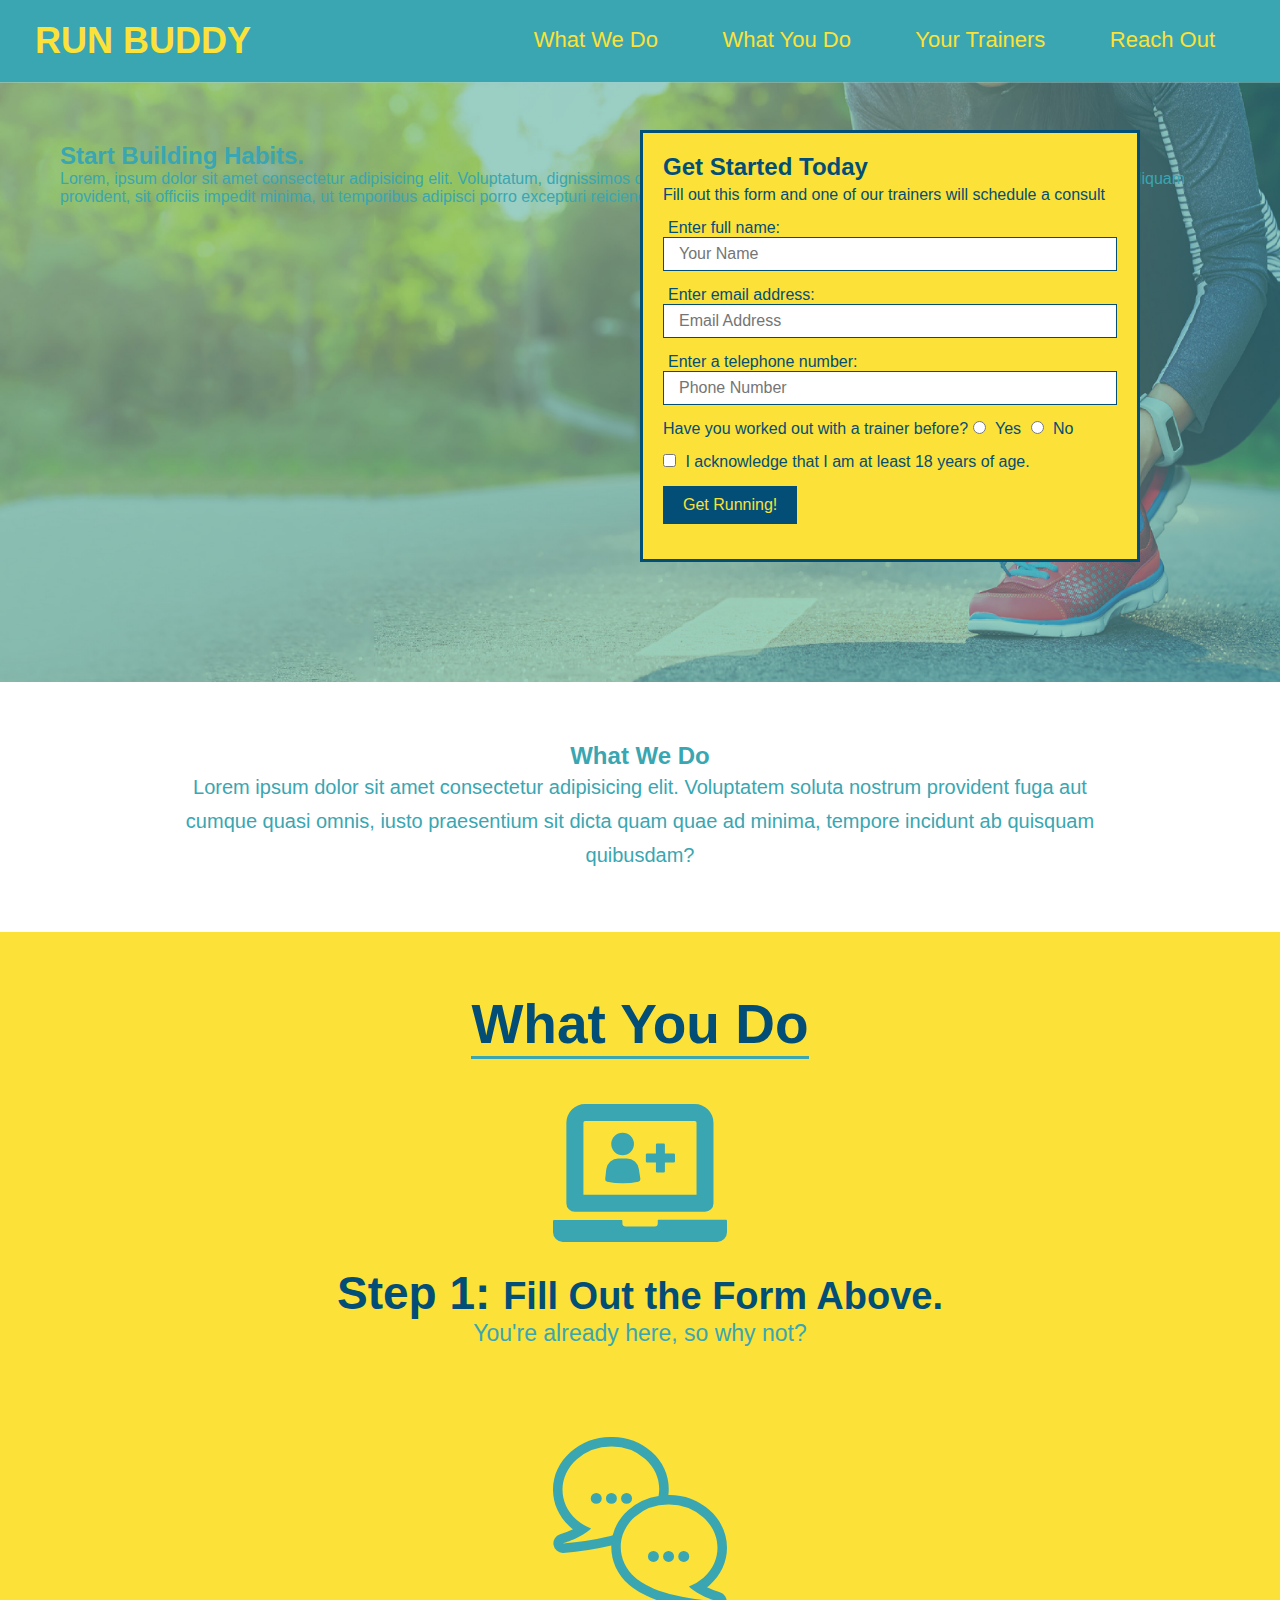
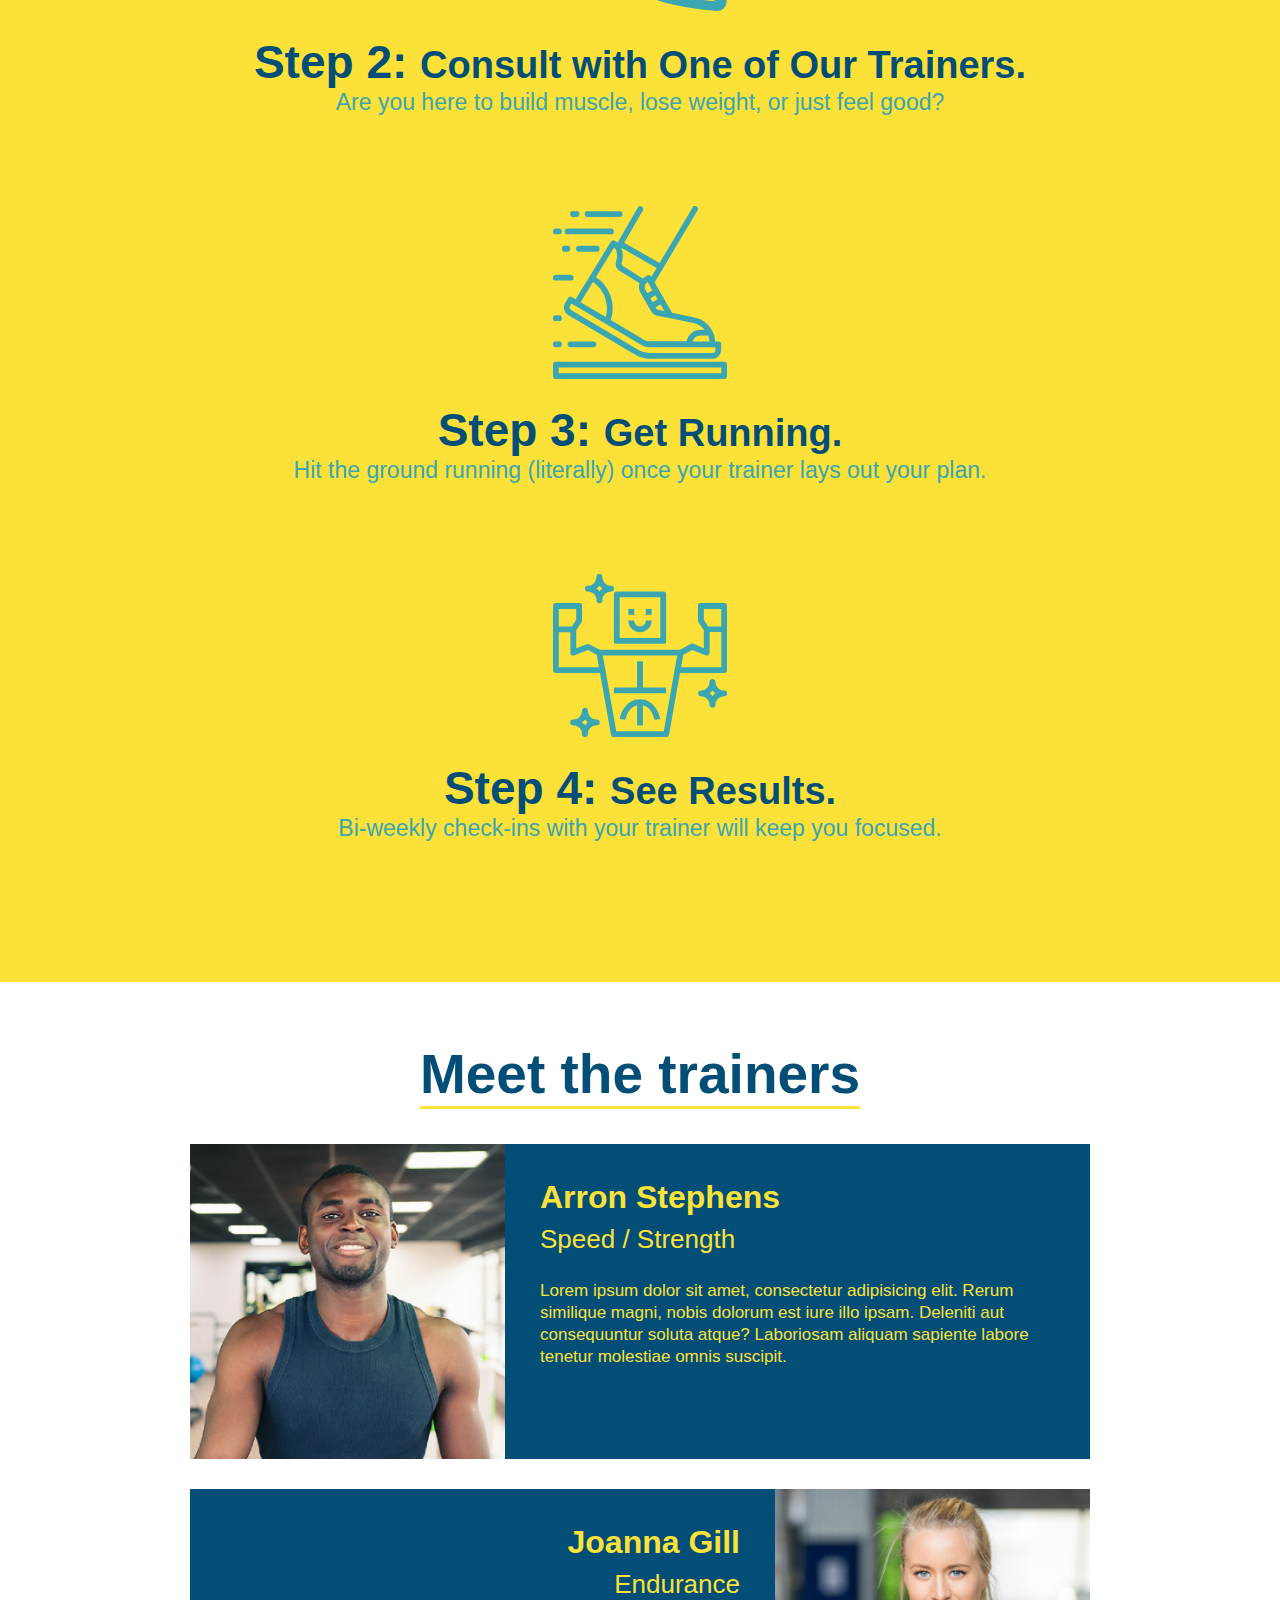
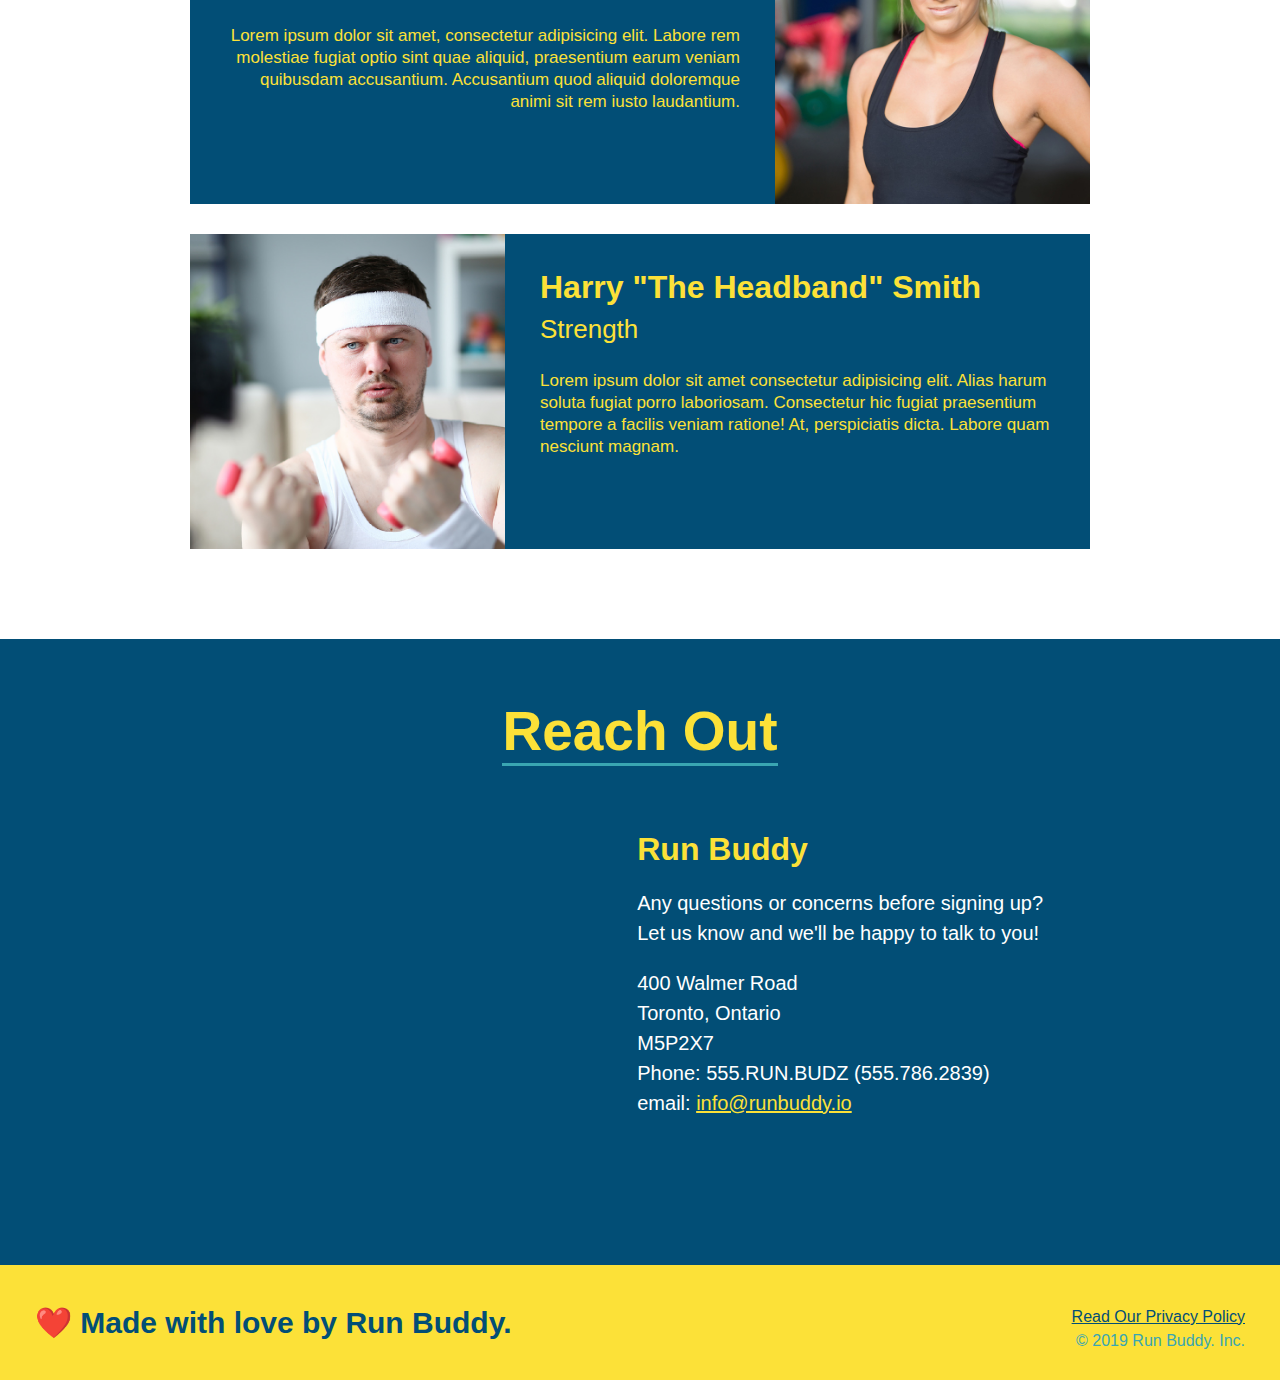
==== index.html @ 5ff887ba "add content to hero, replace image" ====
<!DOCTYPE html>
<html lang="en">

    <head>

        <link rel="stylesheet" href="./assets/css/style.css" />

        <meta charset="UTF-8">

        <title>Run Buddy</title>

    </head>

    <body>
        <!--navigation-->
        <header>
            <h1>
                <a href="/">RUN BUDDY</a>
            </h1>
            <nav>
                <!--Unordered list element-->
                <ul>
                    <!--List item element-->
                    <li>
                        <!--Achor element-->
                        <a href="#what-we-do">What We Do</a>
                    </li>
                    <li>
                        <a href="#what-you-do">What You Do</a>
                    </li>
                    <li>
                        <a href="#your-trainers">Your Trainers</a>
                    </li>
                    <li>
                        <a href="#reach-out">Reach Out</a>
                    </li>
                </ul>
            </nav>
        </header>

        <!--hero/jumbotron-->
        <section class="hero">

            <div class="hero-cta">
                <h2>Start Building Habits.</h2>
                <p>
                    Lorem, ipsum dolor sit amet consectetur adipisicing elit. Voluptatum, dignissimos dolorum earum placeat cumque culpa nisi reprehenderit accusantium aliquam provident, sit officiis impedit minima, ut temporibus adipisci porro excepturi reiciendis!
                </p>
            </div>

            <div class="hero-form">
                <h3>Get Started Today</h3>

                <p>Fill out this form and one of our trainers will schedule a consult</p>

                <!--add form element-->
                <form>
                    <label for="name">Enter full name:</label>
                    <input type="text" placeholder="Your Name" name="name" id="name" class="form-input" />

                    <label for="email">Enter email address:</label>
                    <input type="email" placeholder="Email Address" name="email" id="email" class="form-input"/>

                    <label for="phone"> Enter a telephone number:</label>
                    <input type="tel" placeholder="Phone Number" name="phone" id="phone" class="form-input"/>

                    <p>
                        Have you worked out with a trainer before?
                        <input type="radio" name="trainer-confirm" id="trainer-yes"/>
                        <label for="trainer-yes">Yes</label>

                        <input type="radio" name="trainer-confirm" id="trainer-no" />
                        <label for="trainer-no">No</label>
                    </p>

                    <p>
                        <input type="checkbox" name="age-confirm" id="checkbox" />
                        <label for="checkbox">
                            I acknowledge that I am at least 18 years of age.
                        </label>
                        
                    </p>

                    <p>
                        <button type="submit">
                            Get Running!
                        </button>
                    </p>
                </form>
            </div>
        </section>
        <!--end hero-->
        
        <!--"what we do" section-->
        <section id="what-we-do" class="intro">
            <h2 class="section-border primary-border">What We Do</h2>

            <p>
                Lorem ipsum dolor sit amet consectetur adipisicing elit. Voluptatem soluta nostrum provident fuga aut cumque quasi omnis, iusto praesentium sit dicta quam quae ad minima, tempore incidunt ab quisquam quibusdam?
            </p>
        </section> 

        <!--"what you do" section-->
        <section id="what-you-do" class="steps">
            <h2 class="section-title secondary-border">What You Do</h2>

            <div>
                <img src="./assets/images/step-1.svg" alt=""/>
                <h3>Step 1: <span>Fill Out the Form Above.</span></h3>
                <p>You're already here, so why not?</p>
            </div>

            <div>
                <img src="./assets/images/step-2.svg" alt="" />
                <h3>Step 2: <span>Consult with One of Our Trainers.</span></h3>
                <p>Are you here to build muscle, lose weight, or just feel good?</p>
            </div>

            <div>
                <img src="./assets/images/step-3.svg" alt="" />
                <h3>Step 3: <span>Get Running.</span></h3>
                <p>Hit the ground running (literally) once your trainer lays out your plan.</p>
            </div>

            <div>
                <img src="./assets/images/step-4.svg" alt=""/>
                <h3>Step 4: <span>See Results.</span></h3>
                <P>Bi-weekly check-ins with your trainer will keep you focused.</P>
            </div>
        </section>

        <!--"meet the trainers" section-->
        <section id="your-trainers" class="trainers">
            <h2 class="section-title primary-border">Meet the trainers</h2>

            <article class="trainer">
                <img src="./assets/images/trainer-1.jpg" alt="Arron Stephens in his workout clothes, ready to pump iron"/>
                <div class="trainer-bio text-left">
                    <h3>Arron Stephens</h3>
                    <h4>Speed / Strength</h4>
                    <p>
                        Lorem ipsum dolor sit amet, consectetur adipisicing elit. Rerum similique magni, nobis dolorum est iure illo ipsam. Deleniti aut consequuntur soluta atque? Laboriosam aliquam sapiente labore tenetur molestiae omnis suscipit.
                    </p>
                </div>
            </article>

            <!--second trainer bio-->
            <article class="trainer">
                <div class="trainer-bio text-right">
                    <h3>Joanna Gill</h3>
                    <h4>Endurance</h4>
                    <p>
                        Lorem ipsum dolor sit amet, consectetur adipisicing elit. Labore rem molestiae fugiat optio sint quae aliquid, praesentium earum veniam quibusdam accusantium. Accusantium quod aliquid doloremque animi sit rem iusto laudantium.
                    </p>
                </div>
                <img src="./assets/images/trainer-2.jpg" alt="Joanna Gill cooling off after a workout">
            </article>

            <!--final trainer bio-->
            <article class="trainer">
                <img src="./assets/images/trainer-3.jpg" alt="Harry Smith wearing a headband and lifting comically small pink weights">
                <div class="trainer-bio text-left">
                    <h3>Harry "The Headband" Smith</h3>
                    <h4>Strength</h4>
                    <p>
                        Lorem ipsum dolor sit amet consectetur adipisicing elit. Alias harum soluta fugiat porro laboriosam. Consectetur hic fugiat praesentium tempore a facilis veniam ratione! At, perspiciatis dicta. Labore quam nesciunt magnam.
                    </p>
                </div>
            </article>
        </section>

        <!--"reach out" section-->
        <section id="reach-out" class="contact">
            <h2 class="section-title secondary-border">Reach Out</h2>

            <div class="contact-info">
                <iframe 
                    src="https://www.google.com/maps/embed?pb=!1m18!1m12!1m3!1d2885.2192067374485!2d-79.4151254837381!3d43.68520597912023!2m3!1f0!2f0!3f0!3m2!1i1024!2i768!4f13.1!3m3!1m2!1s0x882b33635f427c29%3A0x1b0782b7d5b6fe3b!2s400%20Walmer%20Rd%2C%20York%2C%20ON%20M5P%202X7!5e0!3m2!1sen!2sca!4v1672695416080!5m2!1sen!2sca" 
                    width="600" 
                    height="450" 
                    style="border:0;" 
                    allowfullscreen="" 
                    loading="lazy" 
                    referrerpolicy="no-referrer-when-downgrade">
                </iframe>

                <div>
                    <h3>Run Buddy</h3>
                    <p>
                        Any questions or concerns before signing up?
                        <br/>
                        Let us know and we'll be happy to talk to you!
                    </p>
                    <address>
                        400 Walmer Road <br>
                        Toronto, Ontario <br>
                        M5P2X7 <br>
                        Phone: 555.RUN.BUDZ (555.786.2839) <br>
                        email: <a href="mailto:info@runbuddy.io">info@runbuddy.io </a>
                    </address>
                </div>
            </div>
        </section>

        <!--footer-->
        <footer>
            <h2>❤️ Made with love by Run Buddy.</h2>
            <div>
                <a href="#./privacy-policy.html">Read Our Privacy Policy</a><br/>
                &copy; 2019 Run Buddy. Inc.
            </div>
        </footer>
    </body>

</html>
---- assets/css/style.css ----
*{
    margin: 0;
    padding: 0;
    box-sizing: border-box;
}

/* apply styles to <header> */
header {
    padding: 20px 35px;
    background-color: #39a6b2;
}

header h1 {
    font-weight: bold;
    font-size: 36px;
    color: #fce138;
    margin: 0;
    display: inline;
}

header a {
    text-decoration: none;
    color: #fce138;
}

header nav {
    float: right;
    margin: 7px 0;
}

header nav ul li {
    display: inline;
}

header nav ul li a {
    margin: 0 30px;
    font-weight: lighter;
    font-size: 22px;
}

body {
    /* */
    color: #39a6b2;
    font-family: Arial, Helvetica, sans-serif;
}

footer {
    background: #fce138;
    width: 100%;
    padding: 40px 35px;
}

footer h2 {
    display: inline;
    color: #024e76;
    font-size: 30px;
    margin: 0;
}

footer div {
    float: right;
    line-height: 1.5;
    text-align: right;
}

footer a {
    color: #024e76;
}

section {
    padding: 60px;
}

/* Hero Style Start*/
.hero {
    background-image: url("../images/hero-bg.jpg");
    height: 600px;
    background-size: cover;
    background-position: center;
    position: relative;
}

.hero-form {
    background-color: #fce138;
    padding: 20px;
    width: 500px;
    color: #024e76;
    border-style: solid;
    border-width: 3px;
    border-color: #024e76;
    position: absolute;
    bottom: 120px;
    right: 140px;
}

.hero-form h3 {
    font-size: 24px;
    margin: 0;
}

.hero-form p {
    margin: 5px 0 15px 0;
}

.form-input {
    border: 1px solid #024e76;
    display: block;
    padding: 7px 15px;
    font-size: 16px;
    color: #024e76;
    width: 100%;
    margin-bottom: 15px;
}

.hero-form label {
    margin: 0 5px;
}

.hero-form button {
    color: #fce138;
    background-color: #024e76;
    border: none;
    padding: 10px 20px;
    font-size: 16px;
}

/* Hero Style Ends */

.intro {
    text-align: center;
}

.section-title {
    font-size: 55px;
    color: #024e76;
    margin-bottom: 35px;
    pad: 0 100px 20px 100px;
    border-bottom: 3px solid;
    display: inline-block;
}

.primary-border {
    border-color: #fce138;
}

.secondary-border {
    border-color: #39a6b2;
}

.intro p {
    line-height: 1.7;
    color: #39a6b2;
    width: 80%;
    font-size: 20px;
    margin: 0 auto;
}

.steps {
    text-align: center;
    background: #fce138;
}

.steps div {
    margin-bottom: 80px;
}

.steps img {
    width: 15%;
    margin: 10px 0;
}

.steps h3 {
    color: #024e76;
    font-size: 46px;
    margin-top: 10px;
}

.steps p {
    color: #39a6b2;
    font-size: 23px;
}

.steps span {
    font-size: 38px;
}

.trainers {
    text-align: center;
}

.trainer {
    width: 900px;
    margin: 0 auto 30px auto;
    background:#024e76;
    color: #fce138;
    overflow: auto;
}

.trainer img {
    width: 35%;
    float: left;
}

.trainer-bio {
    padding: 35px;
    float: left;
    width: 65%;
}

.trainer-bio h3 {
    font-size: 32px;
    margin-bottom: 8px;
}

.trainer-bio h4 {
    font-weight: lighter;
    font-size: 26px;
    margin-bottom: 25px;
}

.trainer-bio p {
    font-size: 17px;
    line-height: 1.3;
}

.text-left {
    text-align: left;
}

.text-right {
    text-align: right;
}

/*reach out style*/

.contact {
    text-align: center;
    background: #024e76;
}

.contact h2 {
    color: #fce138;
}

.contact-info iframe {
    width: 400px;
    height: 400px;
}

.contact-info div {
    width: 410px;
    display: inline-block;
    vertical-align: top;
    text-align: left;
    margin: 30px 0 60px;
    color: white;
}

.contact-info h3 {
    color: #fce138;
    font-size: 32px;
}

.contact-info p, .contact-info address {
    margin: 20px 0;
    line-height: 1.5;
    font-size: 20px;
    font-style: normal;
}

.contact-info a {
    color: #fce138;
}
/*reach out ends*/
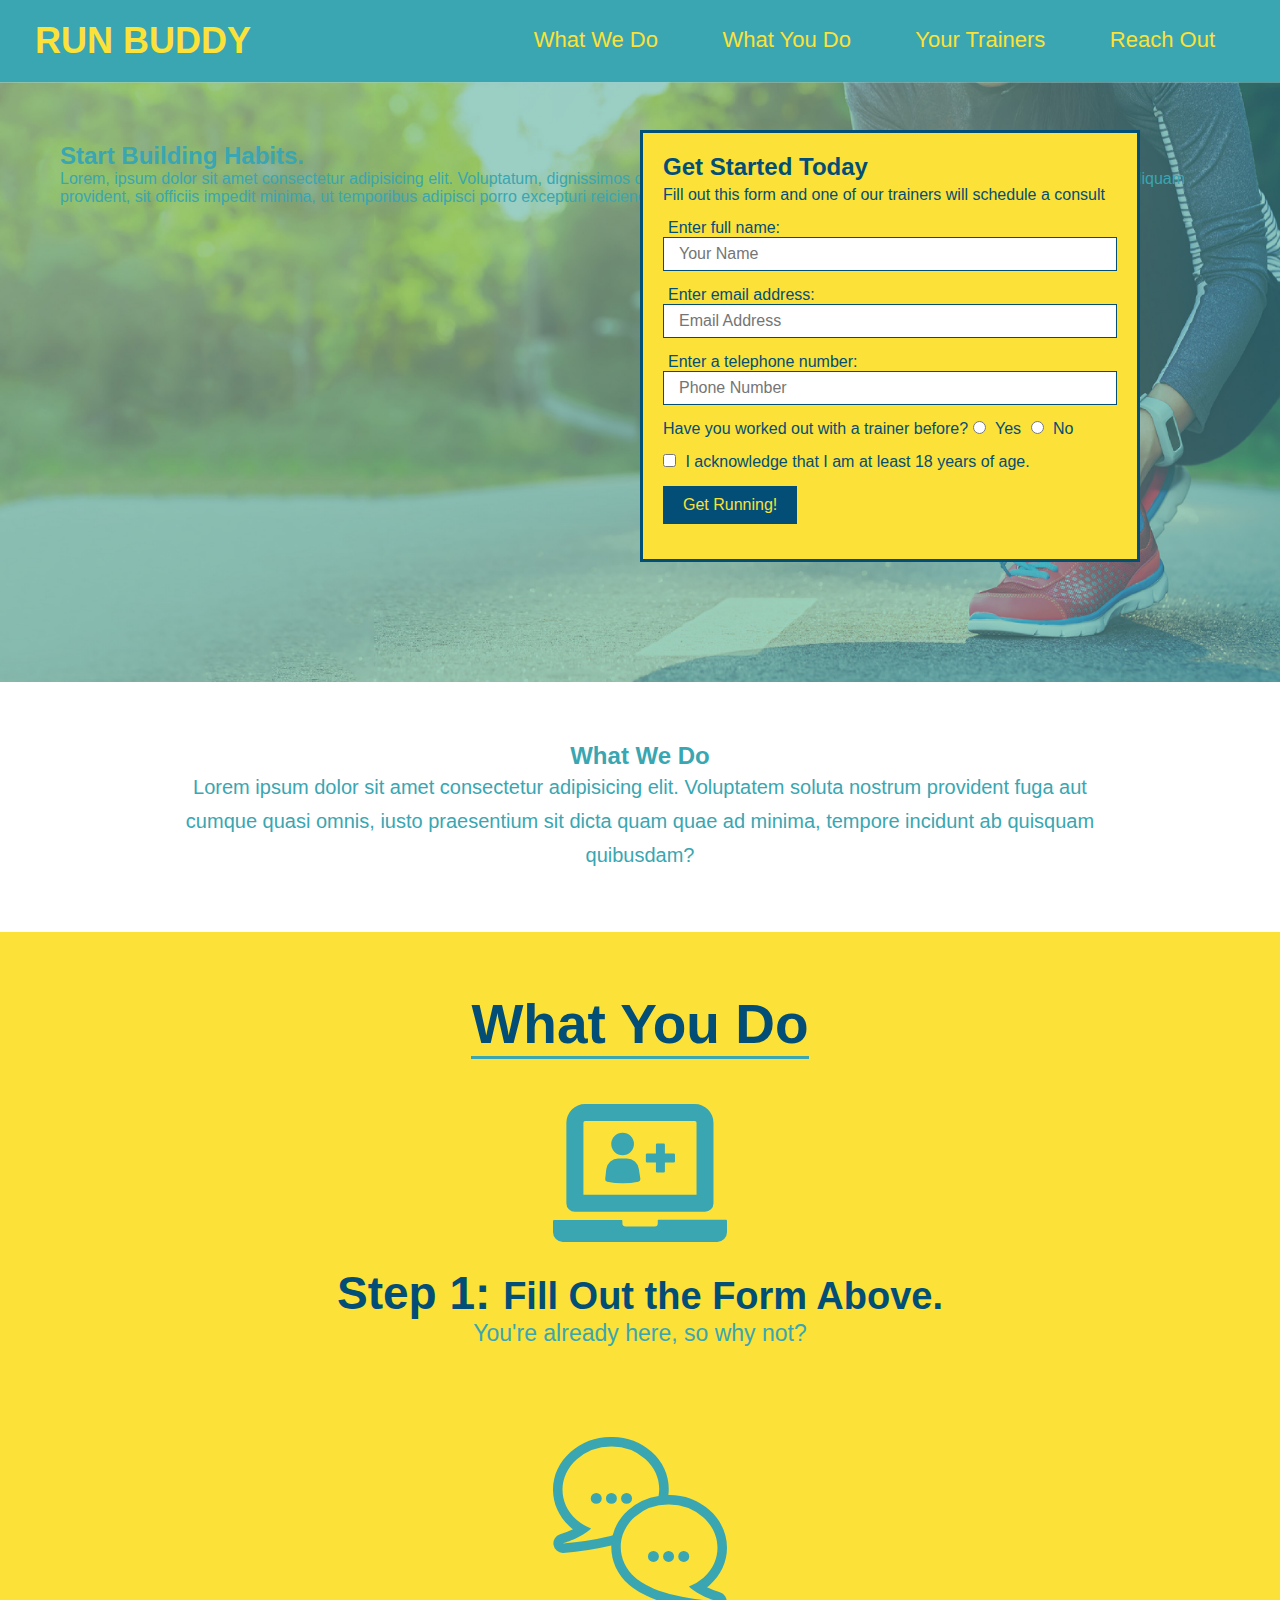
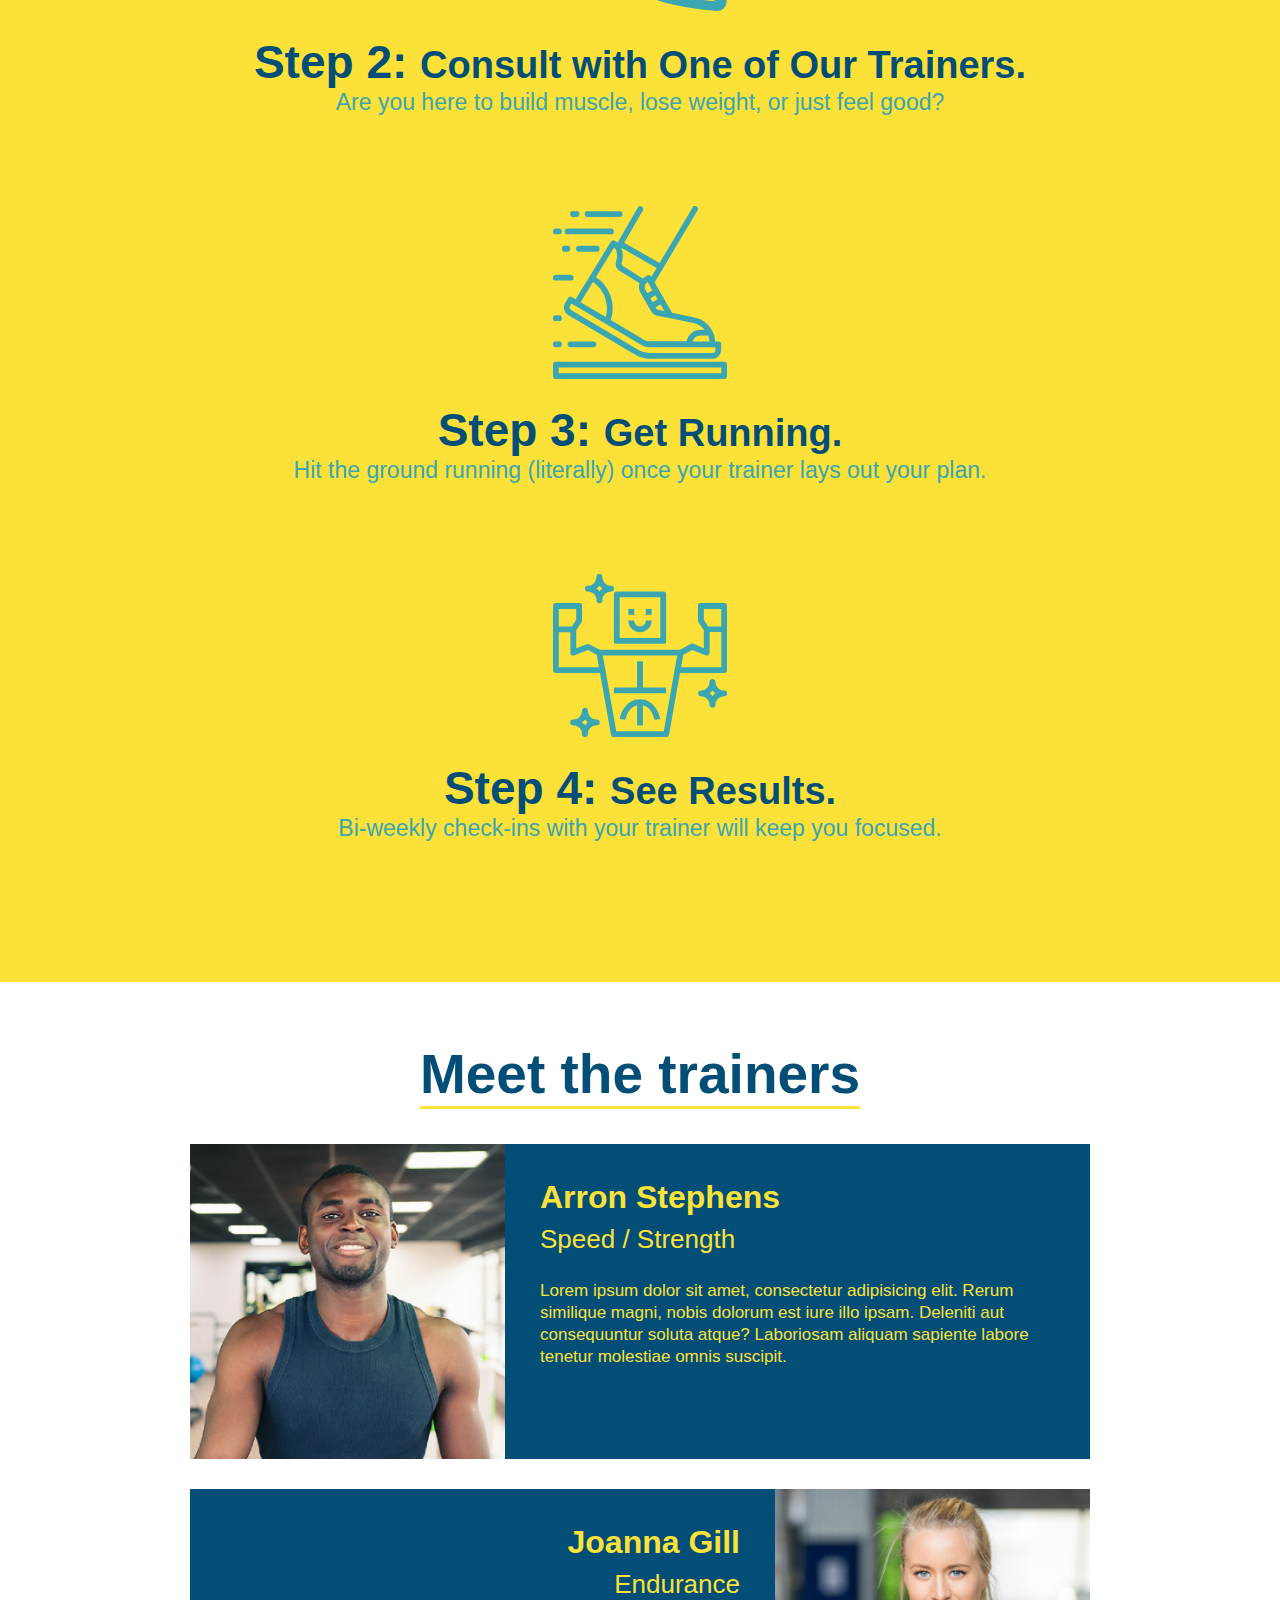
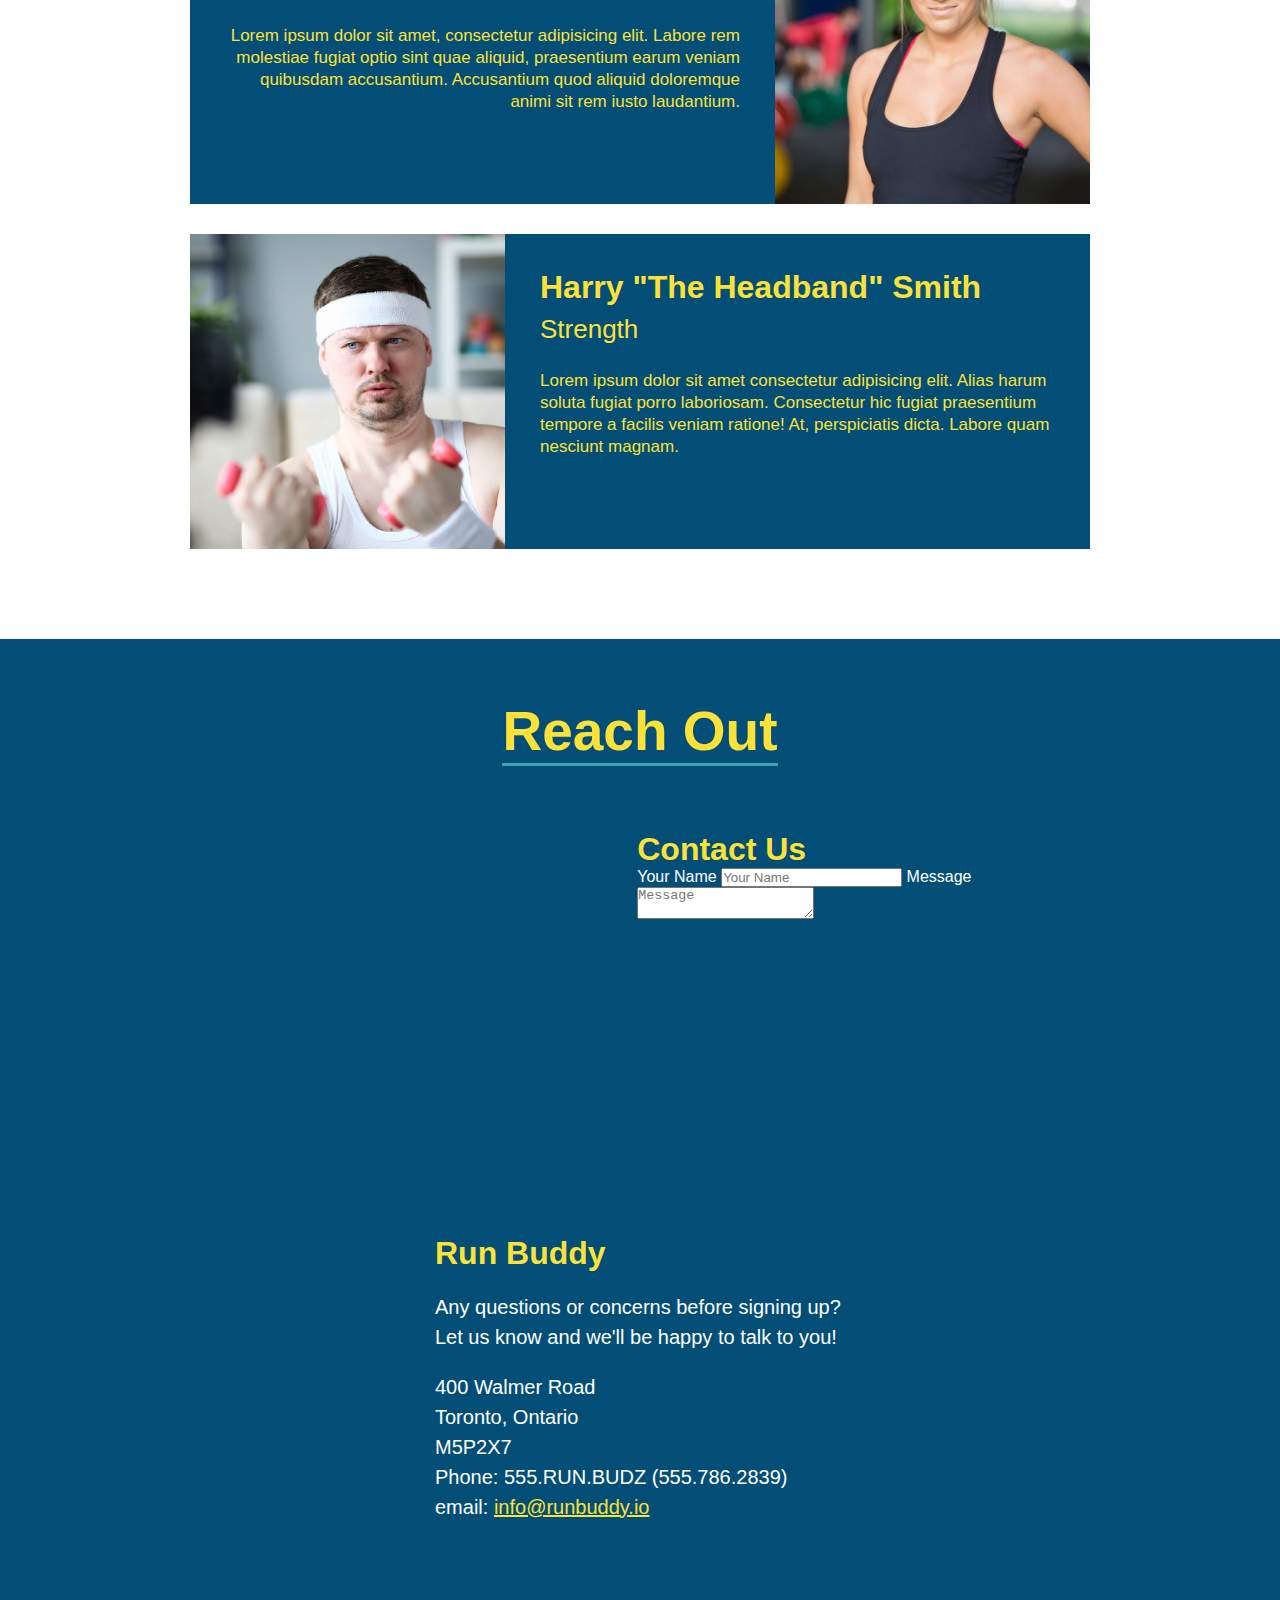
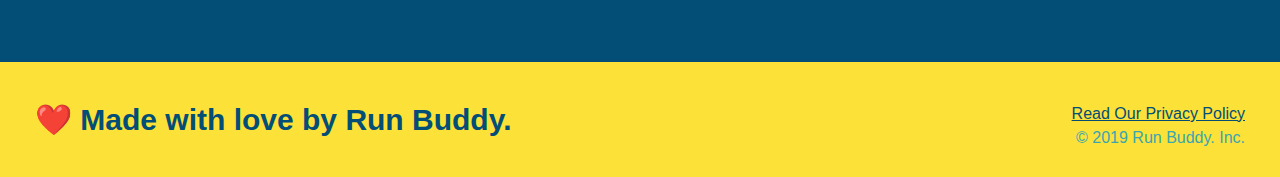
==== commit abfd489c: "add contact form" ====
--- a/index.html
+++ b/index.html
@@ -183,6 +183,17 @@
                     loading="lazy" 
                     referrerpolicy="no-referrer-when-downgrade">
                 </iframe>
+                
+                <div class="contact-form">
+                    <h3>Contact Us</h3>
+                    <form>
+                        <label for="contact-name">Your Name</label>
+                        <input type="text" id="contact-name" placeholder="Your Name">
+
+                        <label for="contact-message">Message</label>
+                        <textarea type="text" id="contact-message" placeholder="Message"></textarea>
+                    </form>
+                </div>
 
                 <div>
                     <h3>Run Buddy</h3>
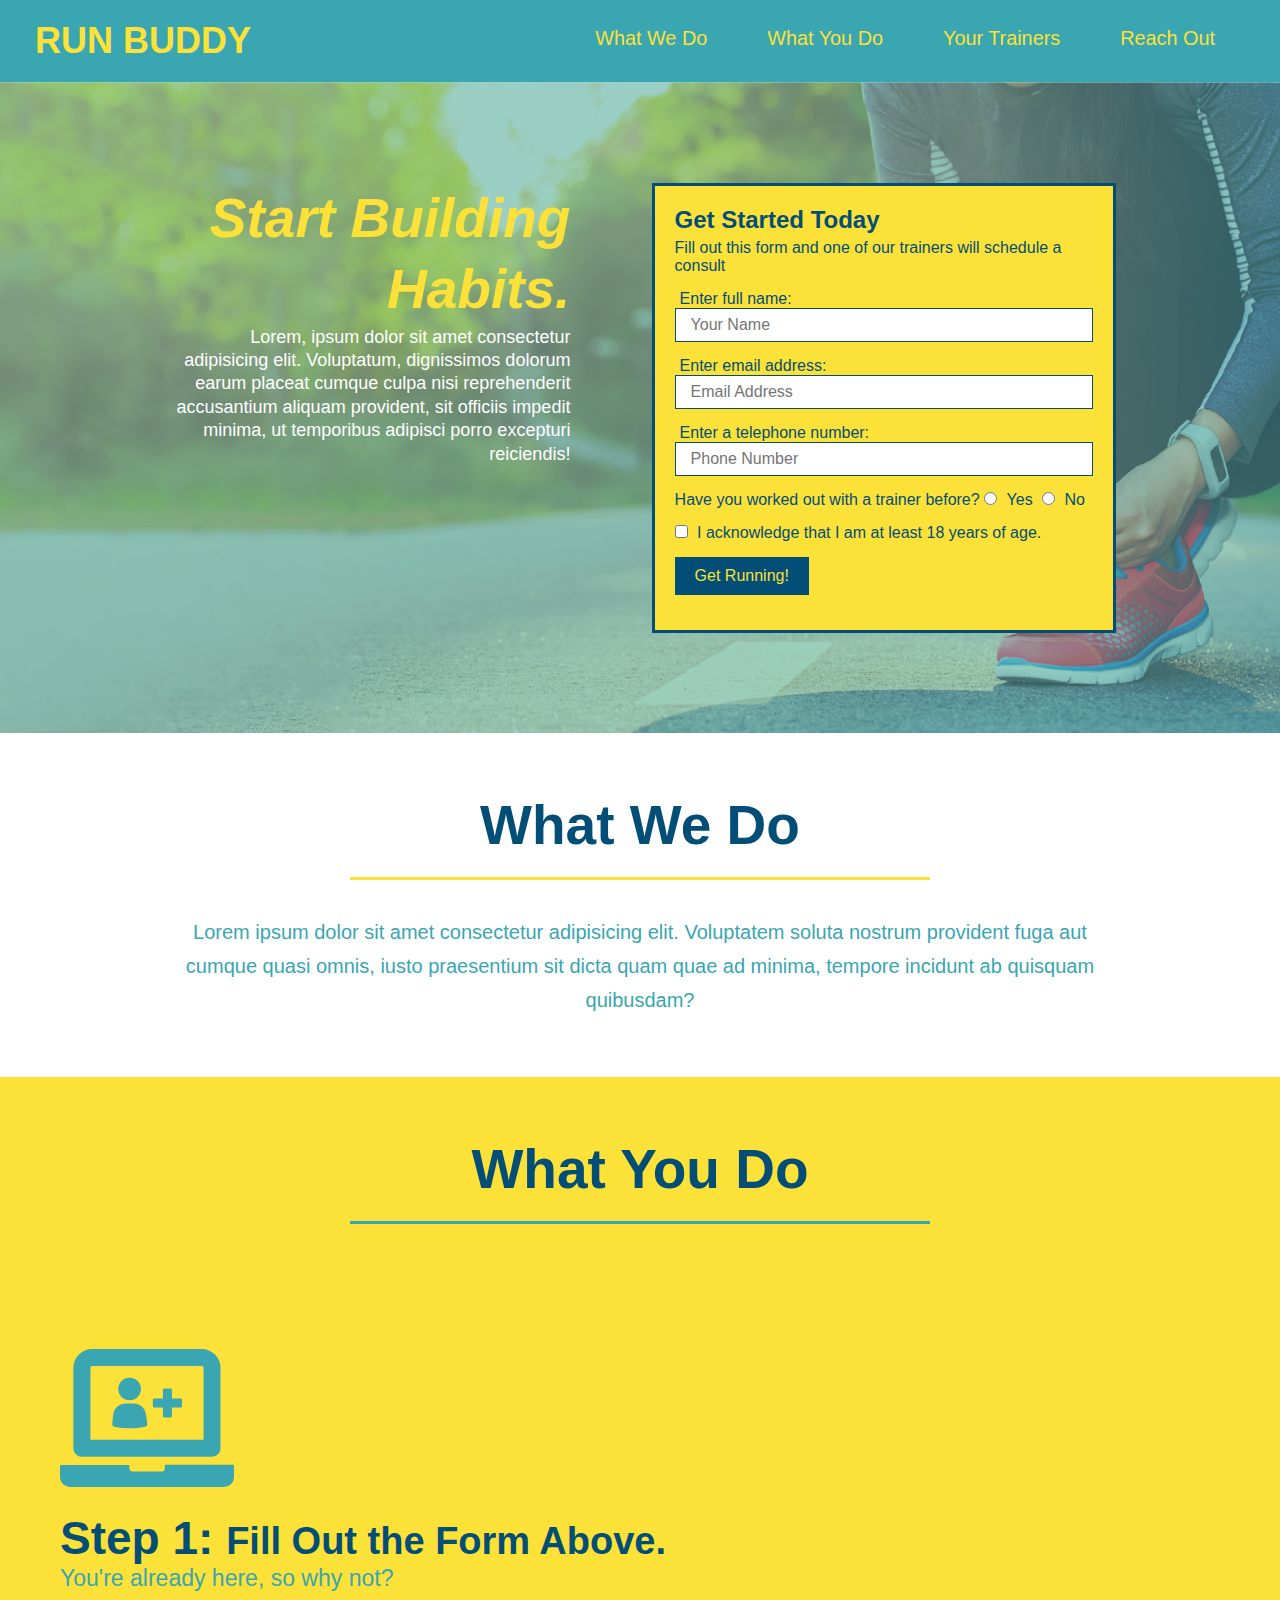
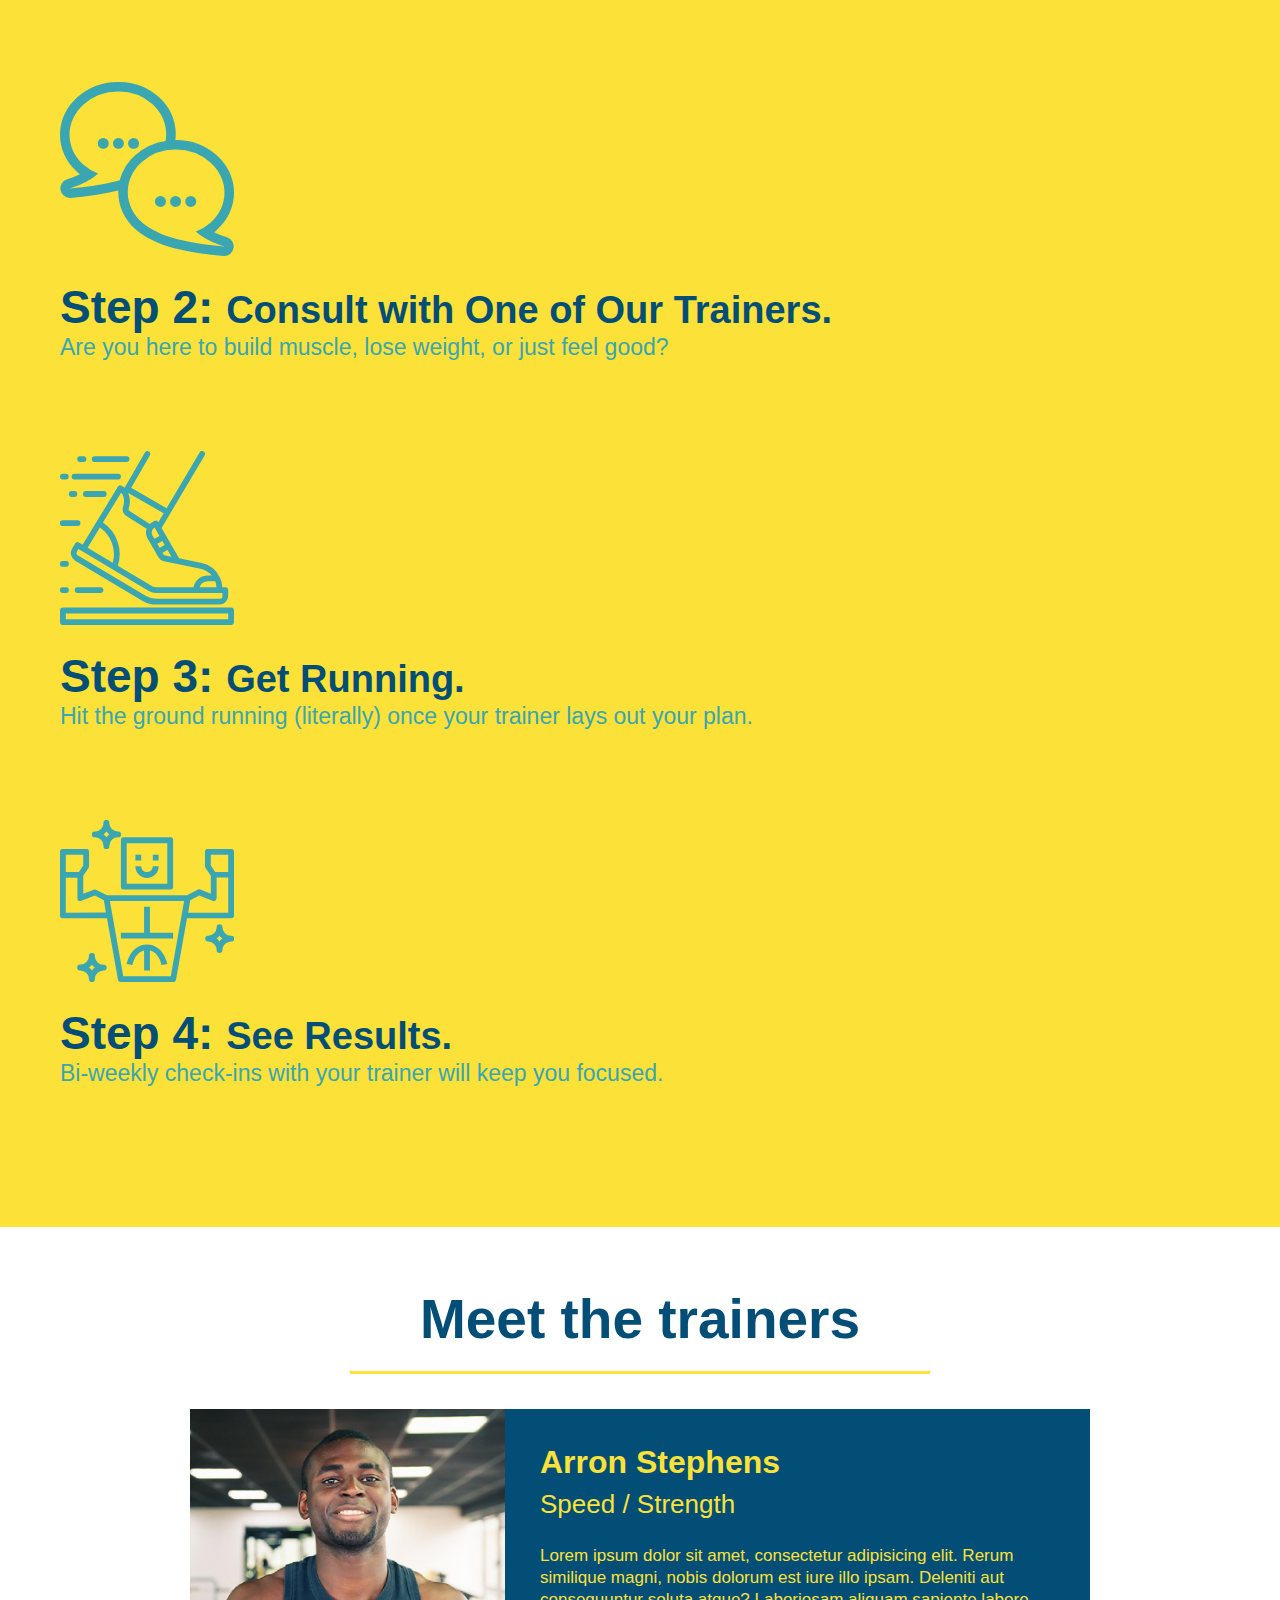
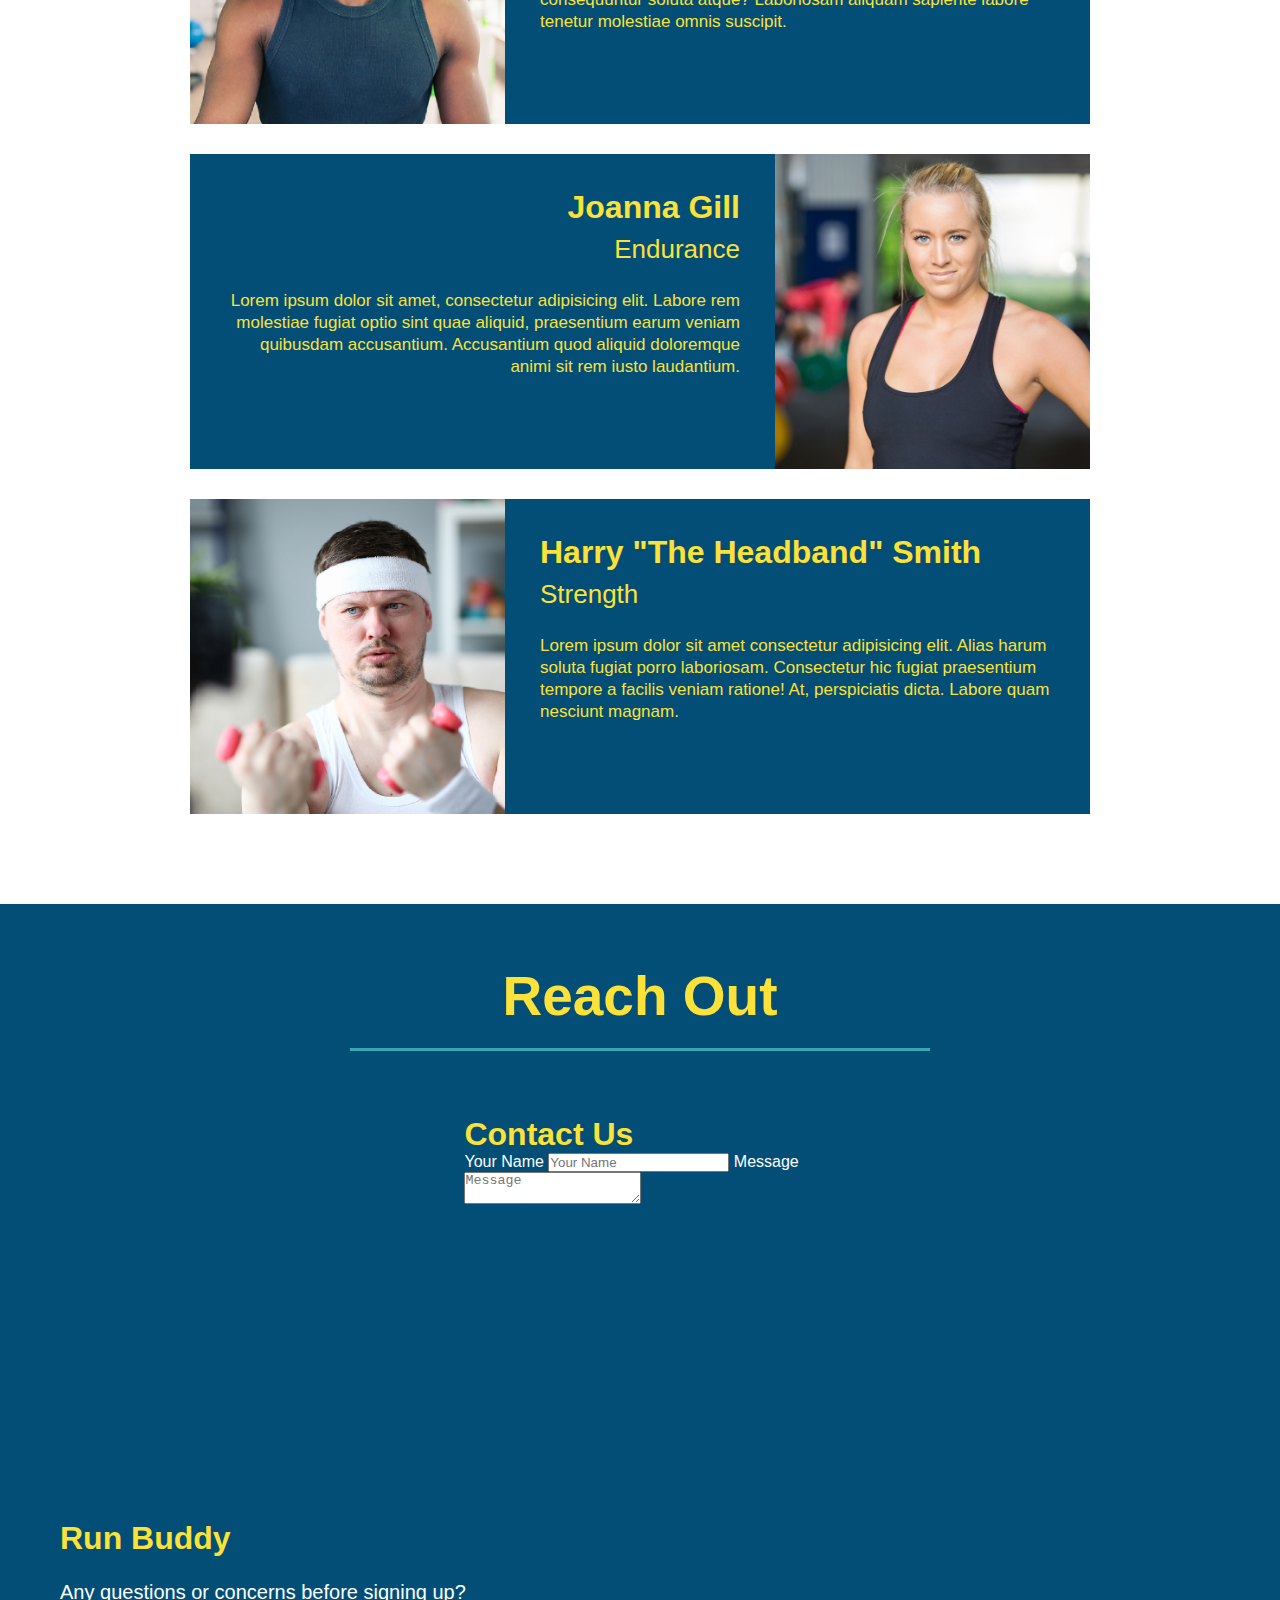
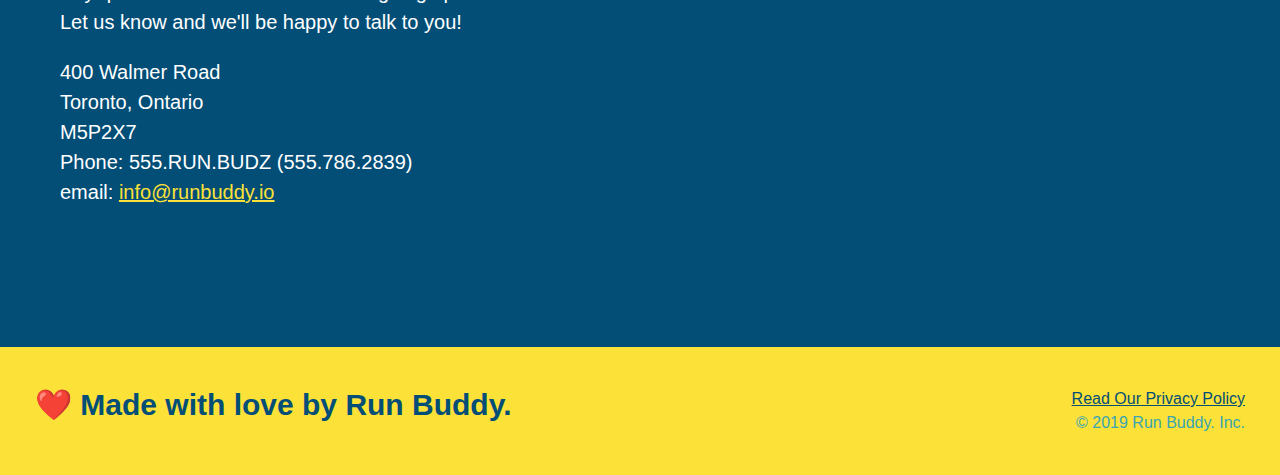
==== commit 737e3990: "restructure content with flexbox" ====
--- a/index.html
+++ b/index.html
@@ -93,16 +93,23 @@
         
         <!--"what we do" section-->
         <section id="what-we-do" class="intro">
-            <h2 class="section-border primary-border">What We Do</h2>
-
+            <div class="flex-row">
+                <h2 class="section-title primary-border">What We Do</h2>
+            </div>
+
+           <div class="flex-row"> 
             <p>
                 Lorem ipsum dolor sit amet consectetur adipisicing elit. Voluptatem soluta nostrum provident fuga aut cumque quasi omnis, iusto praesentium sit dicta quam quae ad minima, tempore incidunt ab quisquam quibusdam?
             </p>
+           </div>
+
         </section> 
 
         <!--"what you do" section-->
         <section id="what-you-do" class="steps">
-            <h2 class="section-title secondary-border">What You Do</h2>
+            <div class="flex-row">
+                 <h2 class="section-title secondary-border">What You Do</h2>
+            </div>
 
             <div>
                 <img src="./assets/images/step-1.svg" alt=""/>
@@ -131,7 +138,9 @@
 
         <!--"meet the trainers" section-->
         <section id="your-trainers" class="trainers">
-            <h2 class="section-title primary-border">Meet the trainers</h2>
+            <div class="flex-row">
+                 <h2 class="section-title primary-border">Meet the trainers</h2>
+            </div>
 
             <article class="trainer">
                 <img src="./assets/images/trainer-1.jpg" alt="Arron Stephens in his workout clothes, ready to pump iron"/>
@@ -171,7 +180,9 @@
 
         <!--"reach out" section-->
         <section id="reach-out" class="contact">
-            <h2 class="section-title secondary-border">Reach Out</h2>
+            <div class="flex-row">
+                <h2 class="section-title secondary-border">Reach Out</h2>
+            </div>
 
             <div class="contact-info">
                 <iframe 
--- a/assets/css/style.css
+++ b/assets/css/style.css
@@ -8,6 +8,9 @@
 header {
     padding: 20px 35px;
     background-color: #39a6b2;
+    display: flex;
+    justify-content: space-between;
+    flex-wrap: wrap;
 }
 
 header h1 {
@@ -15,7 +18,6 @@
     font-size: 36px;
     color: #fce138;
     margin: 0;
-    display: inline;
 }
 
 header a {
@@ -24,18 +26,21 @@
 }
 
 header nav {
-    float: right;
     margin: 7px 0;
 }
 
-header nav ul li {
-    display: inline;
+header nav ul {
+    display: flex;
+    flex-wrap: wrap;
+    justify-content: space-between;
+    align-items: center;
+    list-style: none;
 }
 
 header nav ul li a {
     margin: 0 30px;
     font-weight: lighter;
-    font-size: 22px;
+    font-size: 1.55vw;
 }
 
 body {
@@ -48,17 +53,18 @@
     background: #fce138;
     width: 100%;
     padding: 40px 35px;
+    display: flex;
+    justify-content: space-between;
+    flex-wrap: wrap;
 }
 
 footer h2 {
-    display: inline;
     color: #024e76;
     font-size: 30px;
     margin: 0;
 }
 
 footer div {
-    float: right;
     line-height: 1.5;
     text-align: right;
 }
@@ -74,23 +80,37 @@
 /* Hero Style Start*/
 .hero {
     background-image: url("../images/hero-bg.jpg");
-    height: 600px;
     background-size: cover;
     background-position: center;
-    position: relative;
+    display: flex;
+    justify-content: center;
+    flex-wrap: wrap;
+}
+
+.hero-cta{
+    width: 35%;
+    text-align: right;
+    margin: 3.5%;
+    color: #FFF;
+    font-size: 18px;
+    line-height: 1.3;
+}
+
+.hero-cta h2 {
+    font-style: italic;
+    font-size: 55px;
+    color: #fce138;
 }
 
 .hero-form {
     background-color: #fce138;
     padding: 20px;
-    width: 500px;
     color: #024e76;
     border-style: solid;
     border-width: 3px;
     border-color: #024e76;
-    position: absolute;
-    bottom: 120px;
-    right: 140px;
+    width: 40%;
+    margin: 3.5%;
 }
 
 .hero-form h3 {
@@ -126,17 +146,14 @@
 
 /* Hero Style Ends */
 
-.intro {
-    text-align: center;
-}
-
 .section-title {
     font-size: 55px;
     color: #024e76;
-    margin-bottom: 35px;
-    pad: 0 100px 20px 100px;
     border-bottom: 3px solid;
-    display: inline-block;
+    padding-bottom: 20px;
+    text-align: center;
+    margin: 0 auto 35px auto;
+    width: 50%;
 }
 
 .primary-border {
@@ -153,10 +170,10 @@
     width: 80%;
     font-size: 20px;
     margin: 0 auto;
+    text-align: center;
 }
 
 .steps {
-    text-align: center;
     background: #fce138;
 }
 
@@ -182,10 +199,6 @@
 
 .steps span {
     font-size: 38px;
-}
-
-.trainers {
-    text-align: center;
 }
 
 .trainer {
@@ -231,10 +244,13 @@
     text-align: right;
 }
 
+.flex-row {
+    display: flex;
+}
+
 /*reach out style*/
 
 .contact {
-    text-align: center;
     background: #024e76;
 }
 
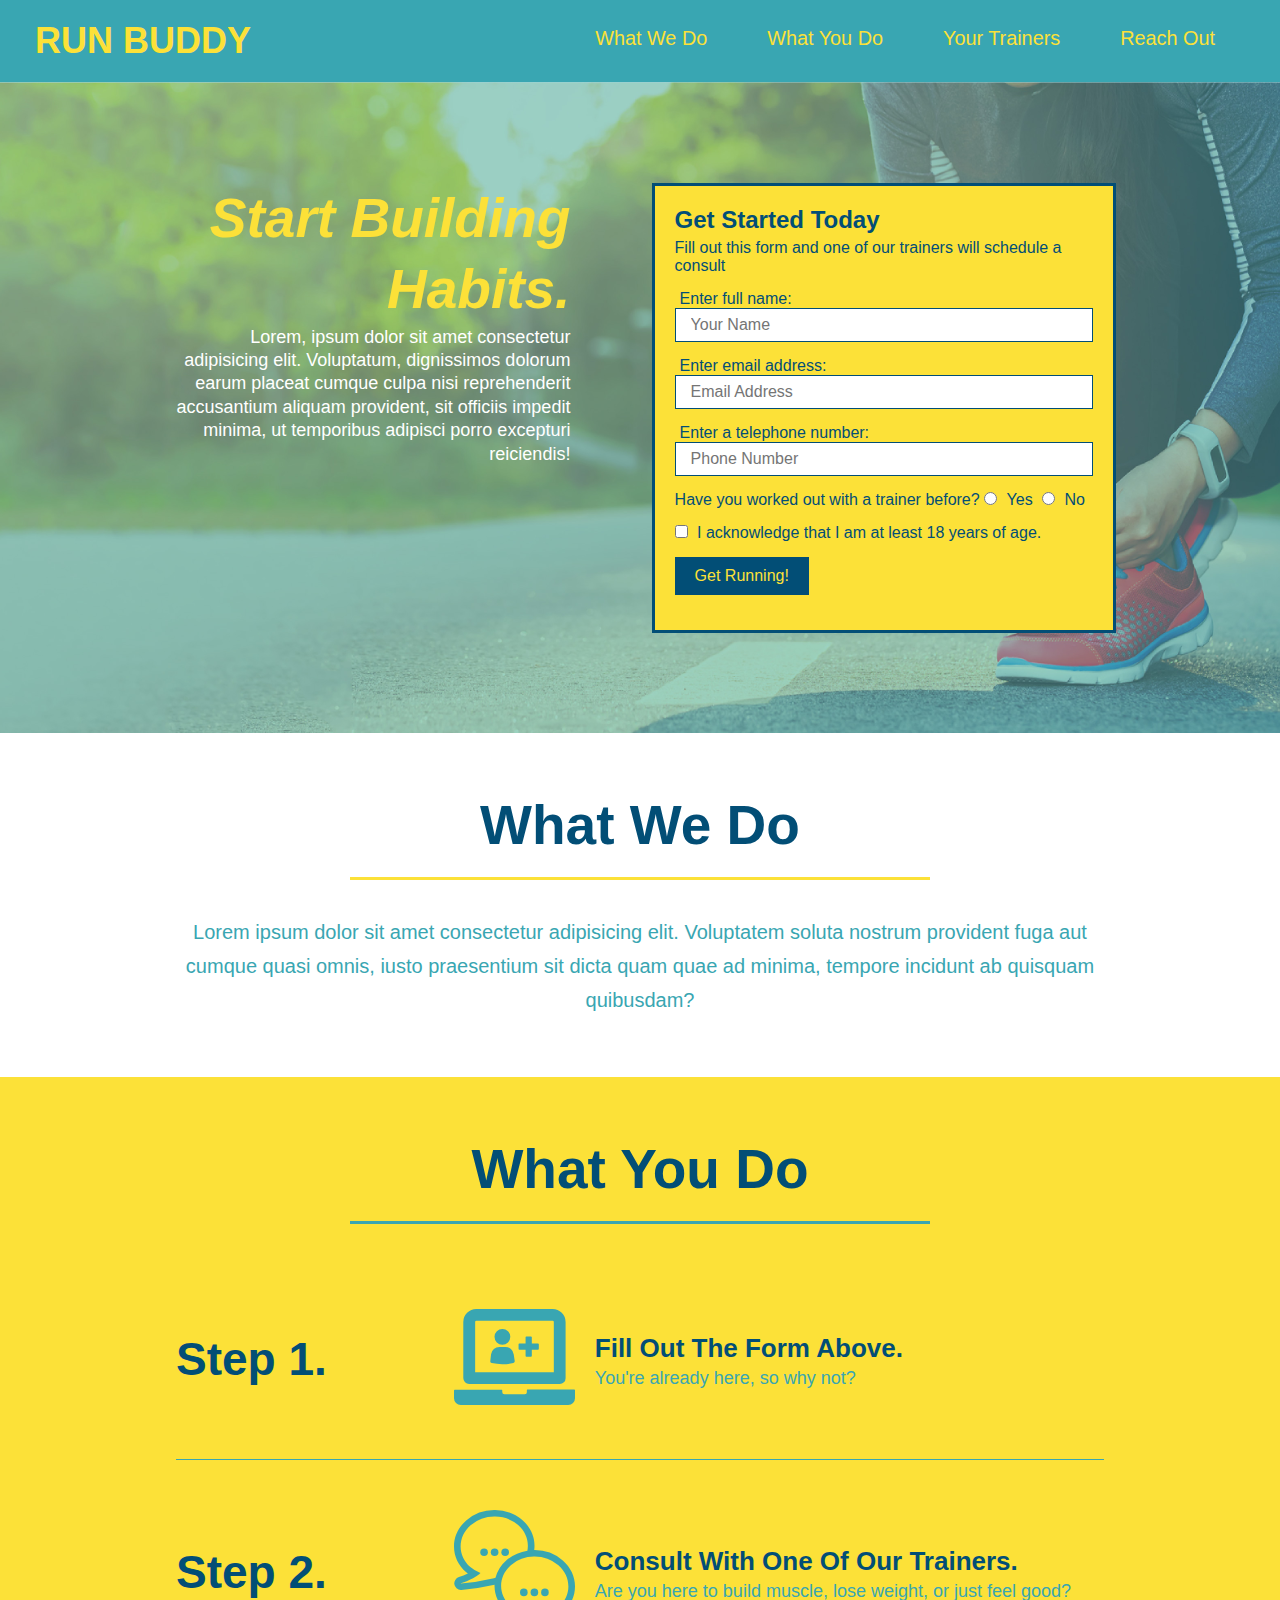
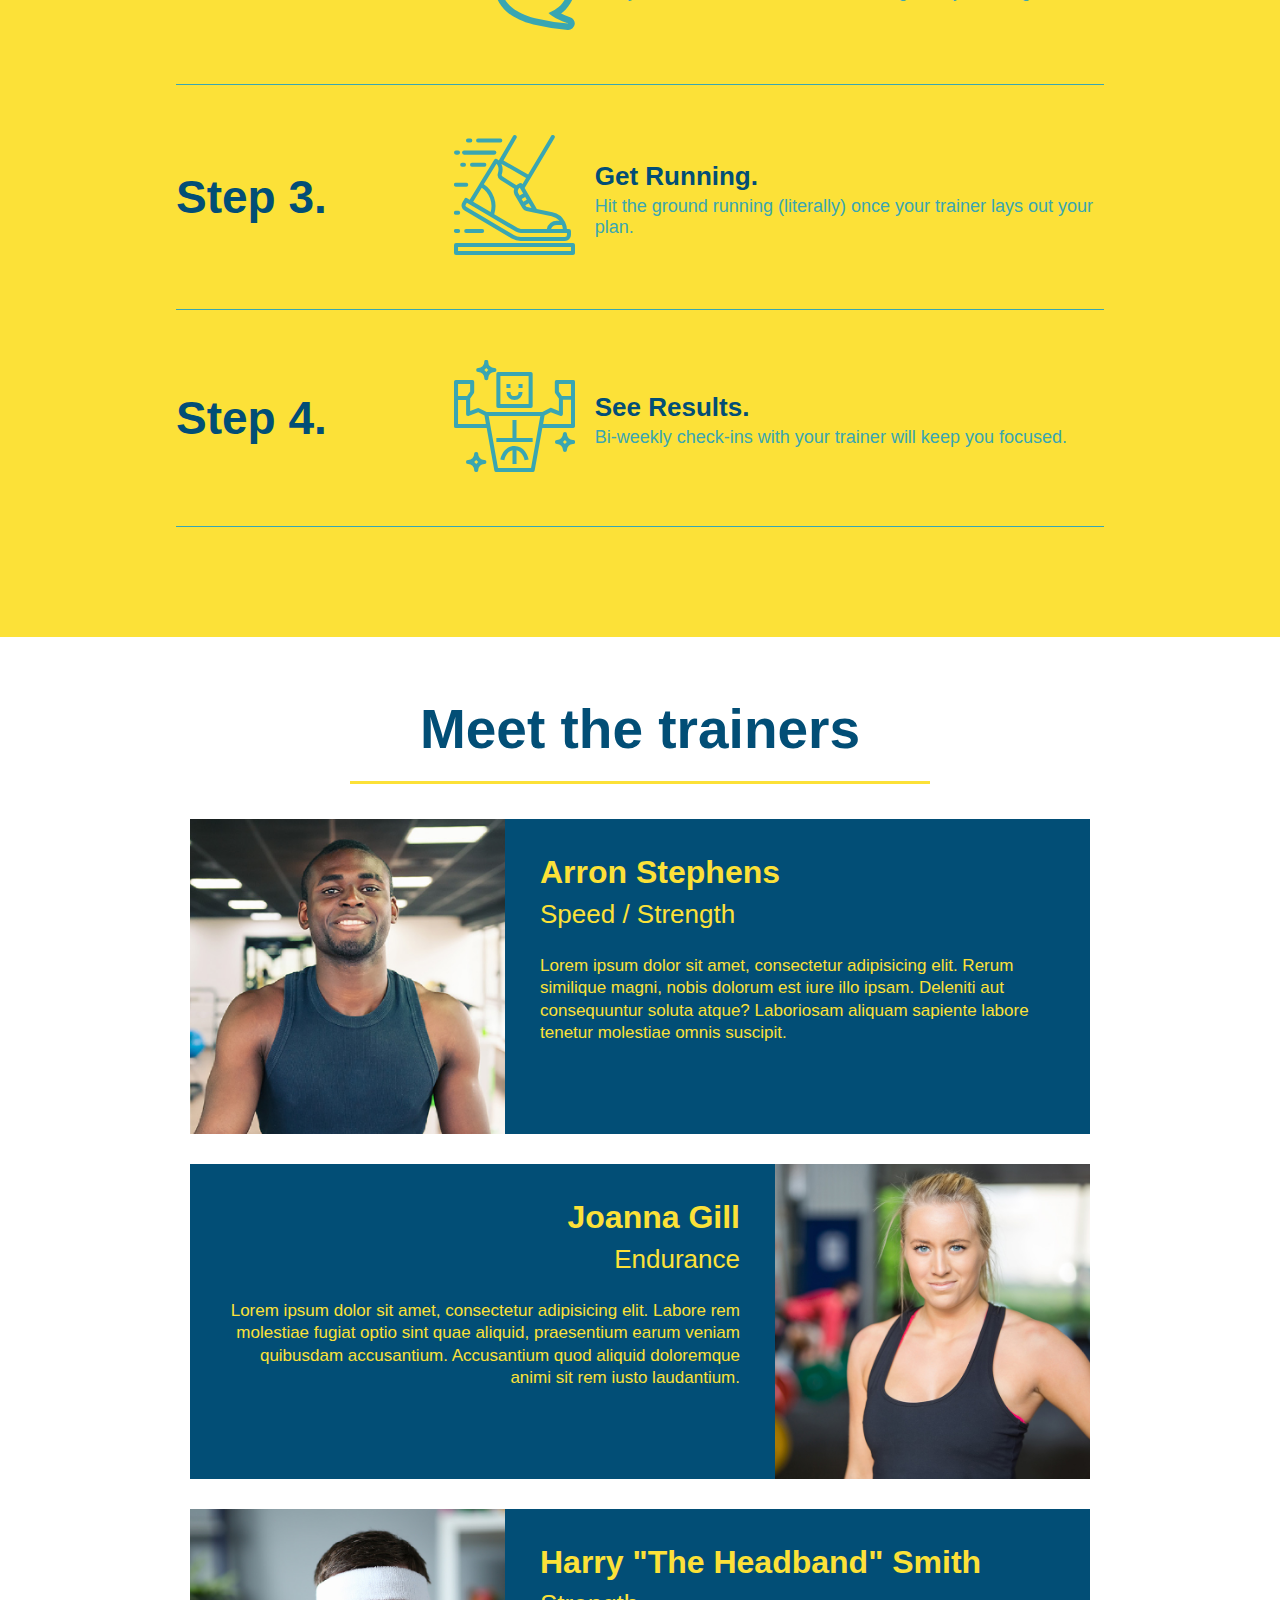
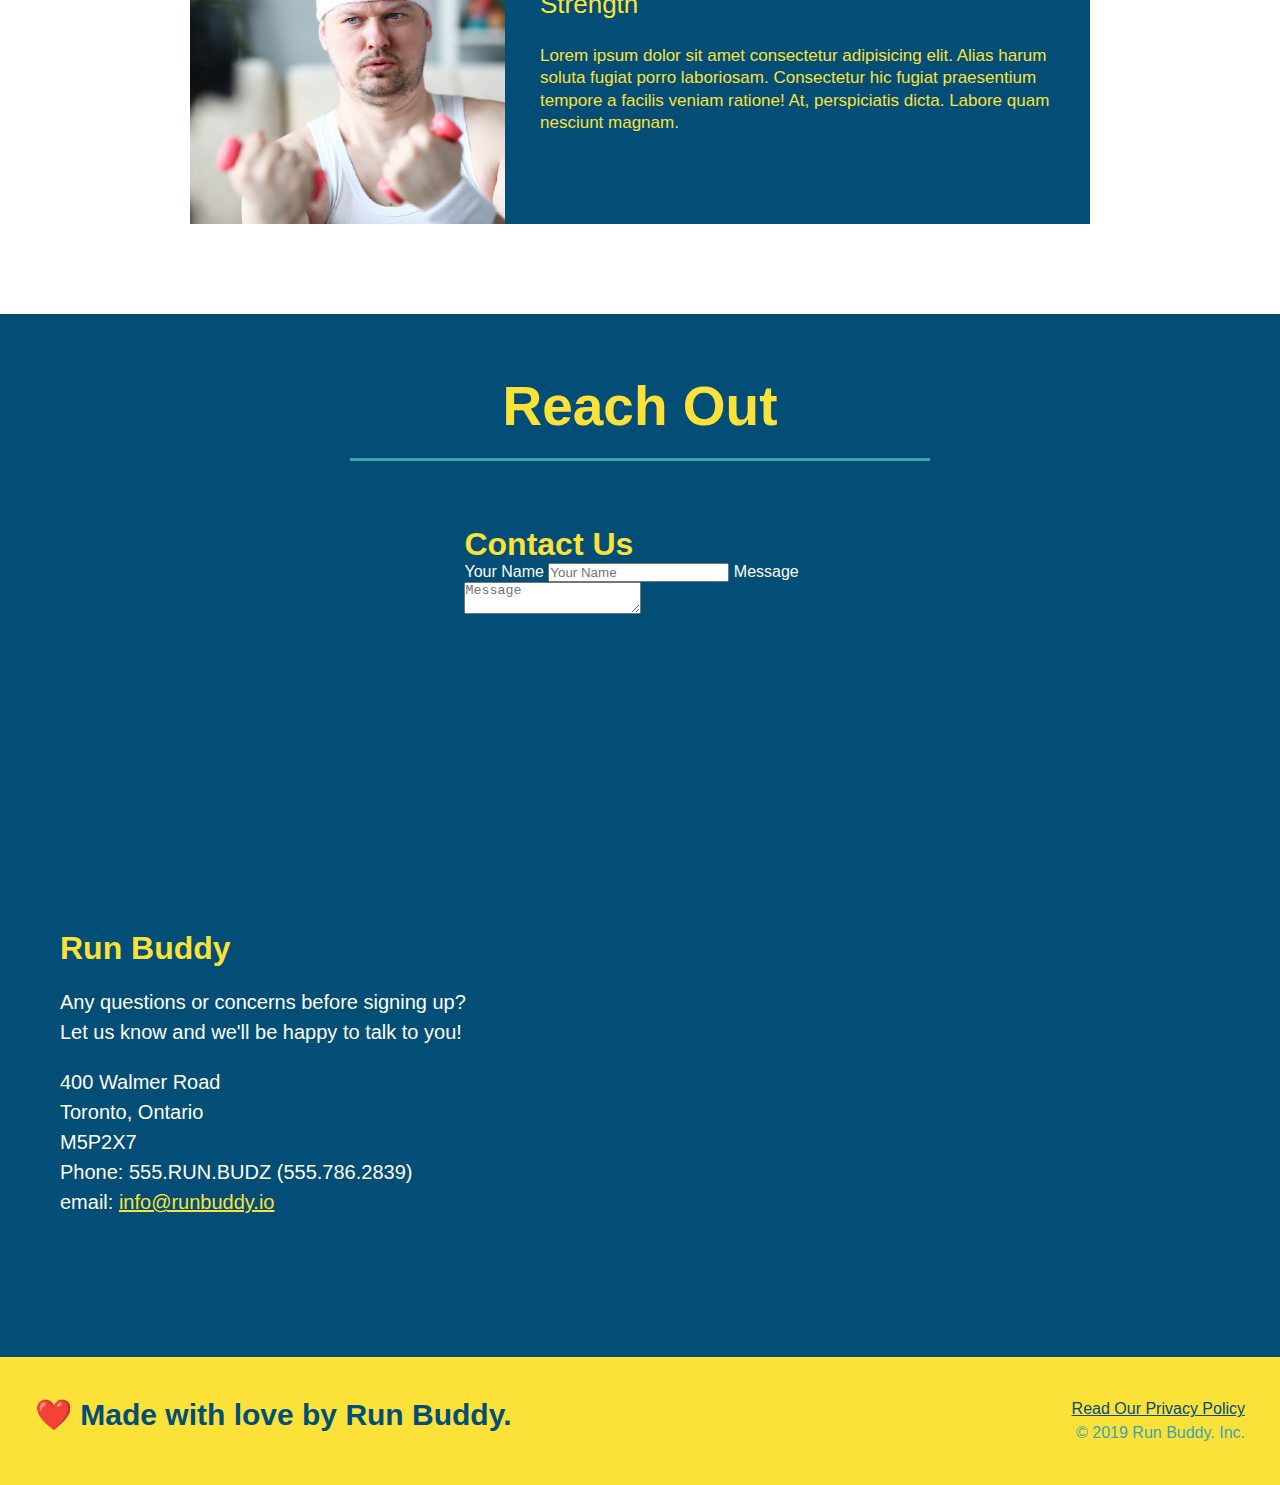
==== commit 46e0137b: "add flexbox to the steps" ====
--- a/index.html
+++ b/index.html
@@ -111,29 +111,65 @@
                  <h2 class="section-title secondary-border">What You Do</h2>
             </div>
 
-            <div>
-                <img src="./assets/images/step-1.svg" alt=""/>
-                <h3>Step 1: <span>Fill Out the Form Above.</span></h3>
-                <p>You're already here, so why not?</p>
-            </div>
-
-            <div>
-                <img src="./assets/images/step-2.svg" alt="" />
-                <h3>Step 2: <span>Consult with One of Our Trainers.</span></h3>
-                <p>Are you here to build muscle, lose weight, or just feel good?</p>
-            </div>
-
-            <div>
-                <img src="./assets/images/step-3.svg" alt="" />
-                <h3>Step 3: <span>Get Running.</span></h3>
-                <p>Hit the ground running (literally) once your trainer lays out your plan.</p>
-            </div>
-
-            <div>
-                <img src="./assets/images/step-4.svg" alt=""/>
-                <h3>Step 4: <span>See Results.</span></h3>
-                <P>Bi-weekly check-ins with your trainer will keep you focused.</P>
-            </div>
+            <div class="step">
+                 <h3>Step 1.</h3>
+                <div class="step-info">
+                    <div class="step-img">
+                        <img src="./assets/images/step-1.svg" alt=""/>
+                    </div>
+
+                    <div class="step-text">
+                        <h4>Fill Out The Form Above.</h4>
+                        <p>You're already here, so why not?</p>
+                    </div>
+                </div>
+            </div>
+
+            <div class="step">
+                 <h3>Step 2.</h3>
+
+                <div class="step-info">
+                    <div class="step-img">
+                        <img src="./assets/images/step-2.svg" alt="" />
+                    </div>
+
+                    <div class="step-text">
+                        <h4>Consult With One Of Our Trainers.</h4>
+                       <p>Are you here to build muscle, lose weight, or just feel good?</p>
+                    </div>
+                </div>
+            </div>
+
+            <div class="step">
+                 <h3>Step 3.</h3>
+
+                <div class="step-info">
+                    <div class="step-img">
+                        <img src="./assets/images/step-3.svg" alt="" />
+                    </div>
+
+                    <div class="step-text">
+                        <h4>Get Running.</h4>
+                        <p>Hit the ground running (literally) once your trainer lays out your plan.</p>
+                    </div>
+                </div>
+            </div>
+
+            <div class="step">
+                <h3>Step 4.</h3>
+
+                <div class="step-info">
+                    <div class="step-img">
+                        <img src="./assets/images/step-4.svg" alt=""/>
+                    </div>
+
+                    <div class="step-text">
+                        <h4>See Results.</h4>
+                        <p>Bi-weekly check-ins with your trainer will keep you focused.</p>
+                    </div>
+                </div>
+            </div>
+
         </section>
 
         <!--"meet the trainers" section-->
--- a/assets/css/style.css
+++ b/assets/css/style.css
@@ -177,28 +177,52 @@
     background: #fce138;
 }
 
-.steps div {
-    margin-bottom: 80px;
-}
-
-.steps img {
-    width: 15%;
-    margin: 10px 0;
-}
-
-.steps h3 {
+.step {
+    margin: 50px auto;
+    padding-bottom: 50px;
+    width: 80%;
+    border-bottom: 1px solid #39a6b2;
+    display: flex;
+    flex-wrap: wrap;
+    align-items: center;
+    justify-content: space-between;
+}
+
+.step-info {
+    flex: 2 70%;
+    display: flex;
+    flex-wrap: wrap;
+    align-items: center;
+}
+
+.step h3 {
     color: #024e76;
     font-size: 46px;
-    margin-top: 10px;
-}
-
-.steps p {
+    flex: 1 30%;
+}
+
+.step-text h4 {
+    font-size: 26px;
+    line-height: 1.5;
+    color: #024e76;
+}
+
+.step-text {
+    flex: 12;
+}
+
+.step-text p {
     color: #39a6b2;
-    font-size: 23px;
-}
-
-.steps span {
-    font-size: 38px;
+    font-size: 18px;
+}
+
+.step-img {
+    flex: 1 12%;
+    margin-right: 20px;
+}
+
+.step-img img {
+    max-width: 100%;
 }
 
 .trainer {
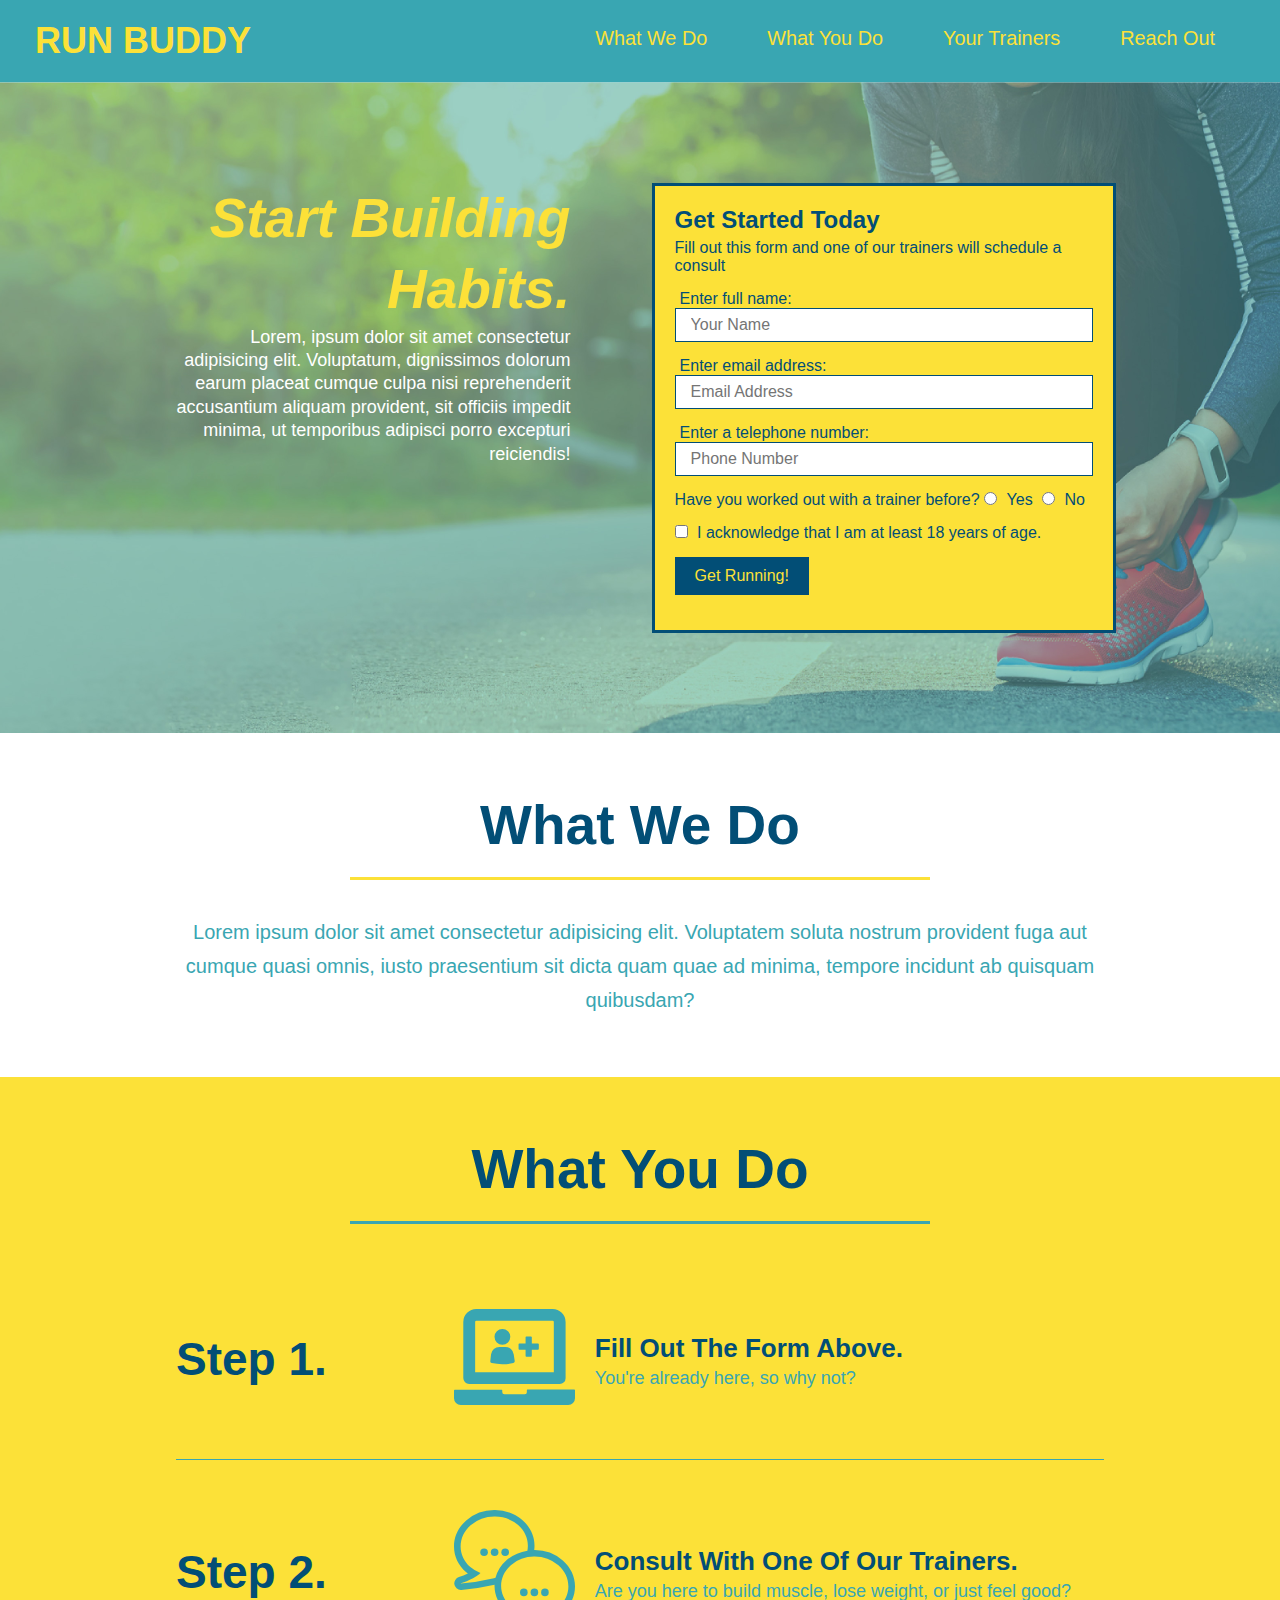
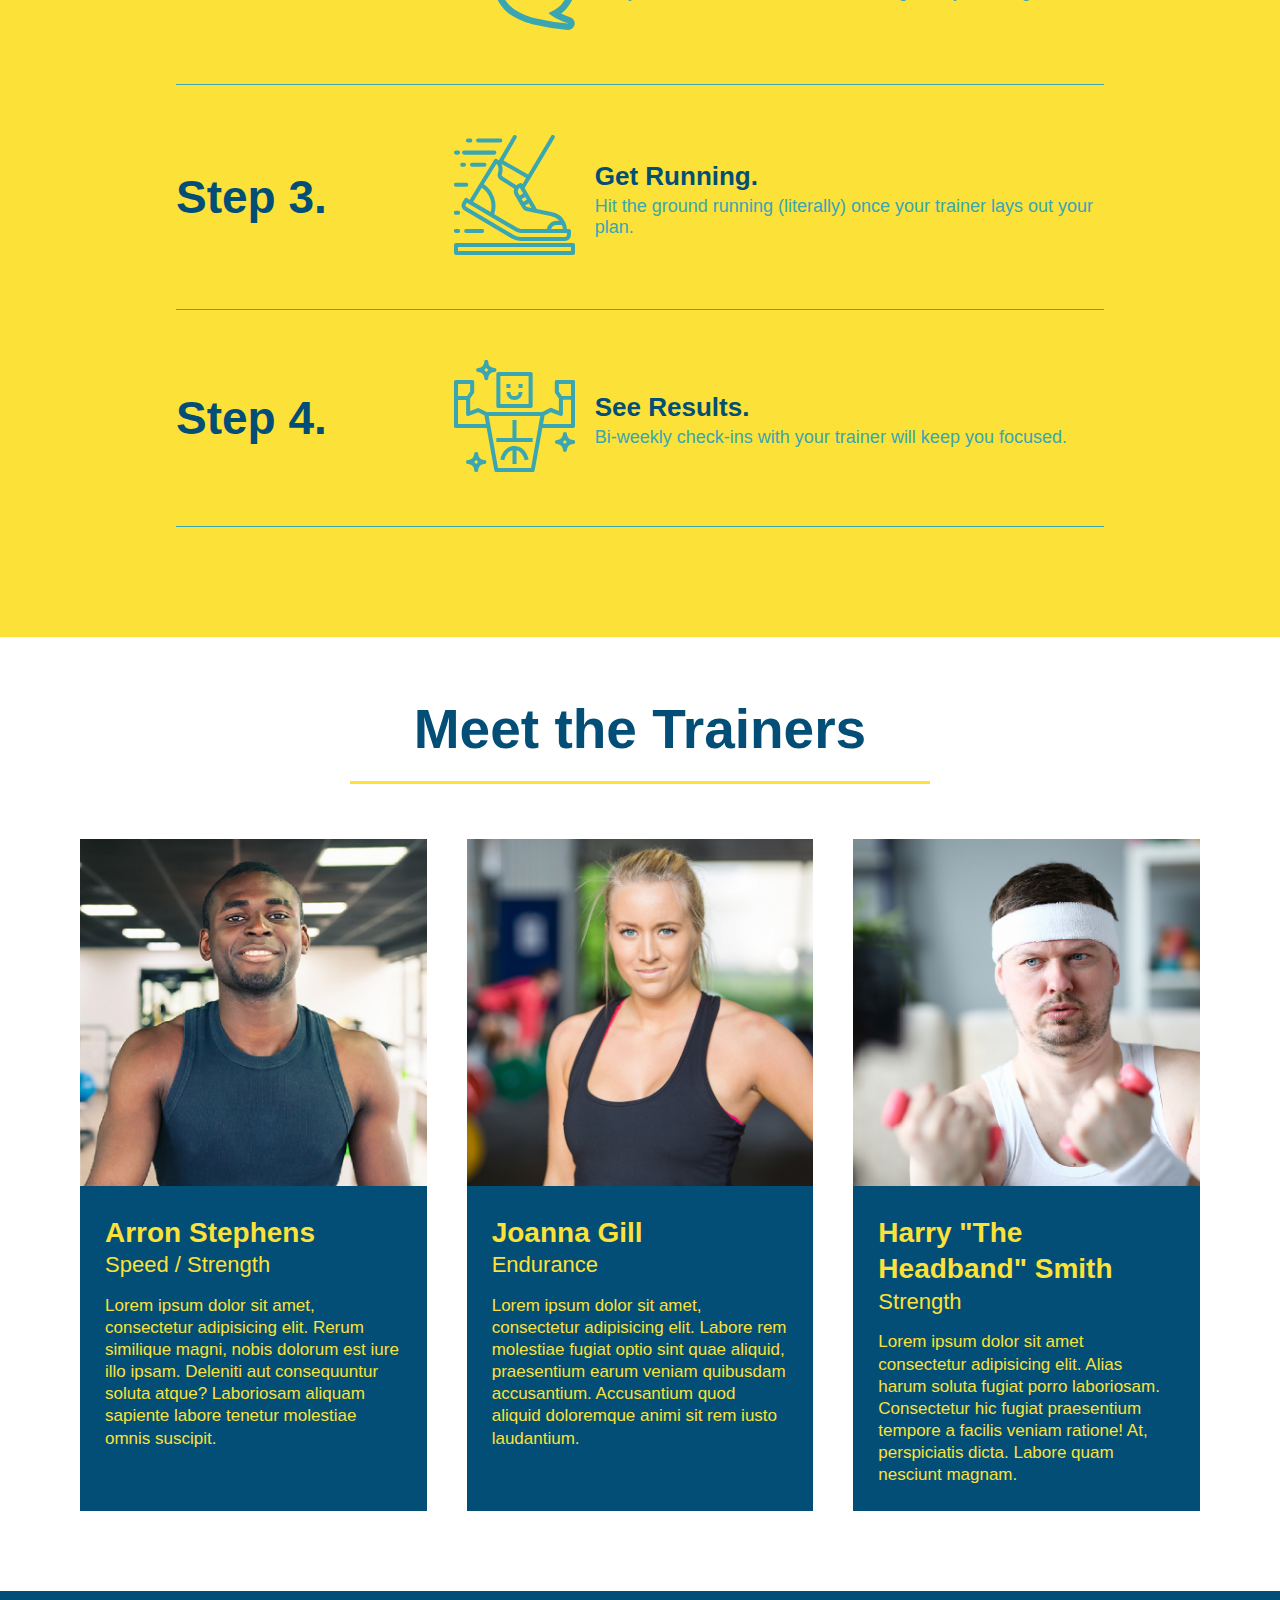
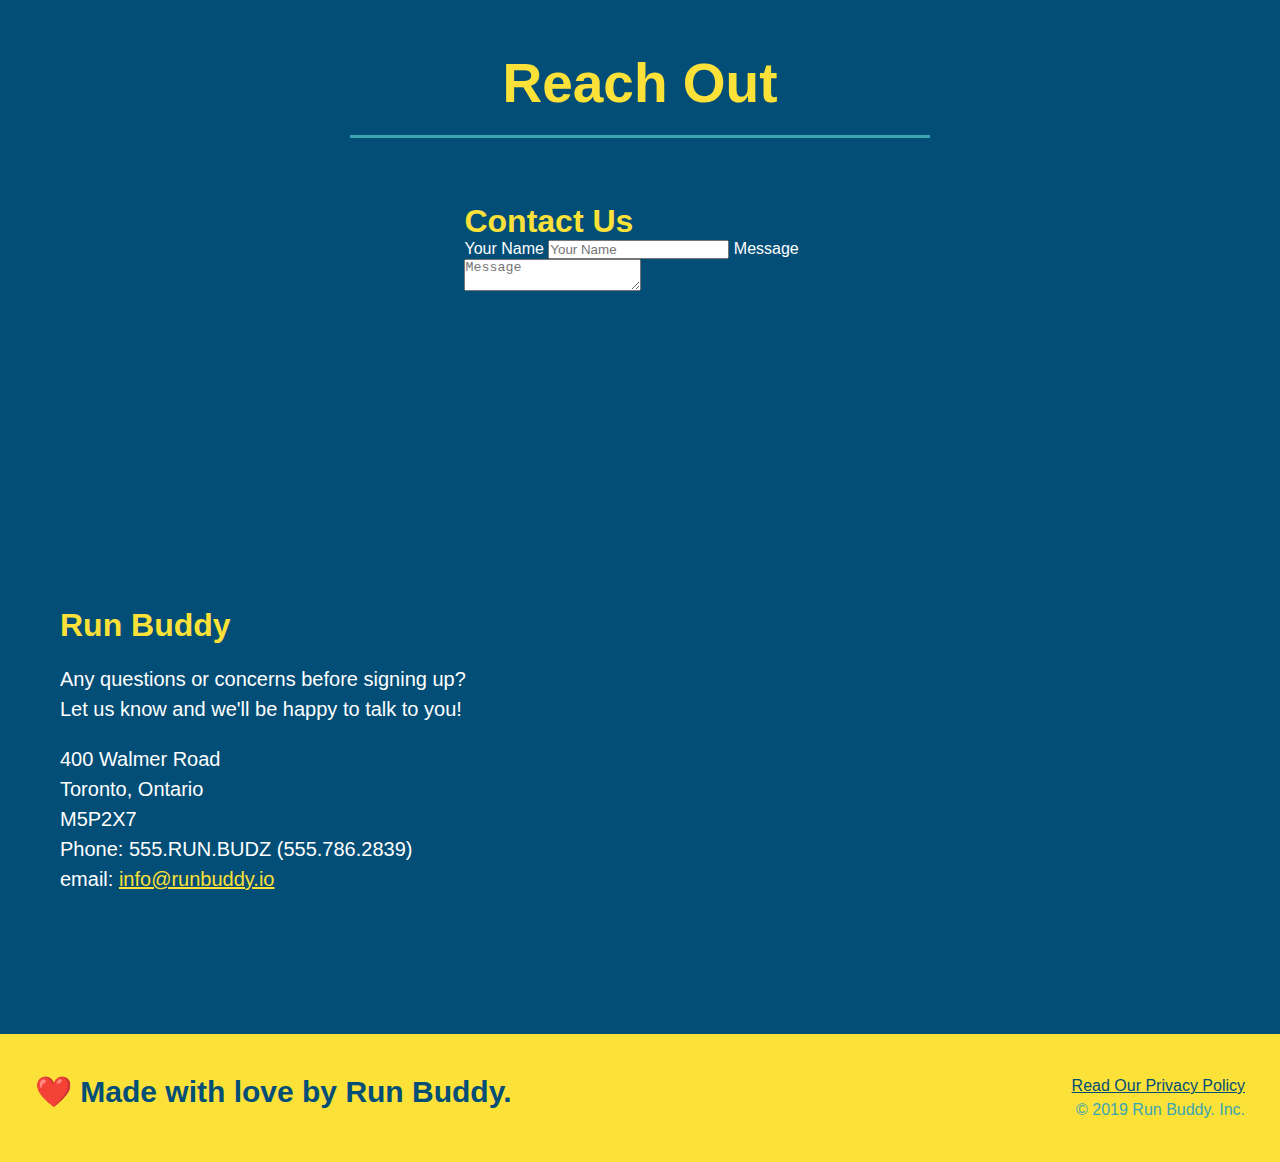
==== commit eac3dbb2: "add flexbox to trainers" ====
--- a/index.html
+++ b/index.html
@@ -173,16 +173,17 @@
         </section>
 
         <!--"meet the trainers" section-->
-        <section id="your-trainers" class="trainers">
-            <div class="flex-row">
-                 <h2 class="section-title primary-border">Meet the trainers</h2>
-            </div>
-
+        <section id="your-trainers">
+            <div class="flex-row">
+                 <h2 class="section-title primary-border">Meet the Trainers</h2>
+            </div>
+
+          <div class="trainers">
             <article class="trainer">
                 <img src="./assets/images/trainer-1.jpg" alt="Arron Stephens in his workout clothes, ready to pump iron"/>
-                <div class="trainer-bio text-left">
-                    <h3>Arron Stephens</h3>
-                    <h4>Speed / Strength</h4>
+                <div class="trainer-bio">
+                    <h3 class="trainer-name">Arron Stephens</h3>
+                    <h4 class="trainer-role">Speed / Strength</h4>
                     <p>
                         Lorem ipsum dolor sit amet, consectetur adipisicing elit. Rerum similique magni, nobis dolorum est iure illo ipsam. Deleniti aut consequuntur soluta atque? Laboriosam aliquam sapiente labore tenetur molestiae omnis suscipit.
                     </p>
@@ -191,27 +192,29 @@
 
             <!--second trainer bio-->
             <article class="trainer">
-                <div class="trainer-bio text-right">
-                    <h3>Joanna Gill</h3>
-                    <h4>Endurance</h4>
+                <img src="./assets/images/trainer-2.jpg" alt="Joanna Gill cooling off after a workout">
+                <div class="trainer-bio">
+                    <h3 class="trainer-name">Joanna Gill</h3>
+                    <h4 class="trainer-role">Endurance</h4>
                     <p>
                         Lorem ipsum dolor sit amet, consectetur adipisicing elit. Labore rem molestiae fugiat optio sint quae aliquid, praesentium earum veniam quibusdam accusantium. Accusantium quod aliquid doloremque animi sit rem iusto laudantium.
                     </p>
                 </div>
-                <img src="./assets/images/trainer-2.jpg" alt="Joanna Gill cooling off after a workout">
+                
             </article>
 
             <!--final trainer bio-->
             <article class="trainer">
                 <img src="./assets/images/trainer-3.jpg" alt="Harry Smith wearing a headband and lifting comically small pink weights">
-                <div class="trainer-bio text-left">
-                    <h3>Harry "The Headband" Smith</h3>
-                    <h4>Strength</h4>
+                <div class="trainer-bio">
+                    <h3 class="trainer-name">Harry "The Headband" Smith</h3>
+                    <h4 class="trainer-role">Strength</h4>
                     <p>
                         Lorem ipsum dolor sit amet consectetur adipisicing elit. Alias harum soluta fugiat porro laboriosam. Consectetur hic fugiat praesentium tempore a facilis veniam ratione! At, perspiciatis dicta. Labore quam nesciunt magnam.
                     </p>
                 </div>
             </article>
+          </div>
         </section>
 
         <!--"reach out" section-->
--- a/assets/css/style.css
+++ b/assets/css/style.css
@@ -225,39 +225,42 @@
     max-width: 100%;
 }
 
+.trainers {
+    width: 100%;
+    margin: 0 auto;
+    display: flex;
+    flex-wrap: wrap;
+    justify-content: space-around;
+}
+
 .trainer {
-    width: 900px;
-    margin: 0 auto 30px auto;
+    margin: 20px;
     background:#024e76;
     color: #fce138;
-    overflow: auto;
+    flex: 1;
 }
 
 .trainer img {
-    width: 35%;
-    float: left;
+    width: 100%;
 }
 
 .trainer-bio {
-    padding: 35px;
-    float: left;
-    width: 65%;
+    padding: 25px;
+    line-height: 1.3;
 }
 
 .trainer-bio h3 {
-    font-size: 32px;
-    margin-bottom: 8px;
+    font-size: 28px;
 }
 
 .trainer-bio h4 {
     font-weight: lighter;
-    font-size: 26px;
-    margin-bottom: 25px;
+    font-size: 22px;
+    margin-bottom: 15px;
 }
 
 .trainer-bio p {
     font-size: 17px;
-    line-height: 1.3;
 }
 
 .text-left {
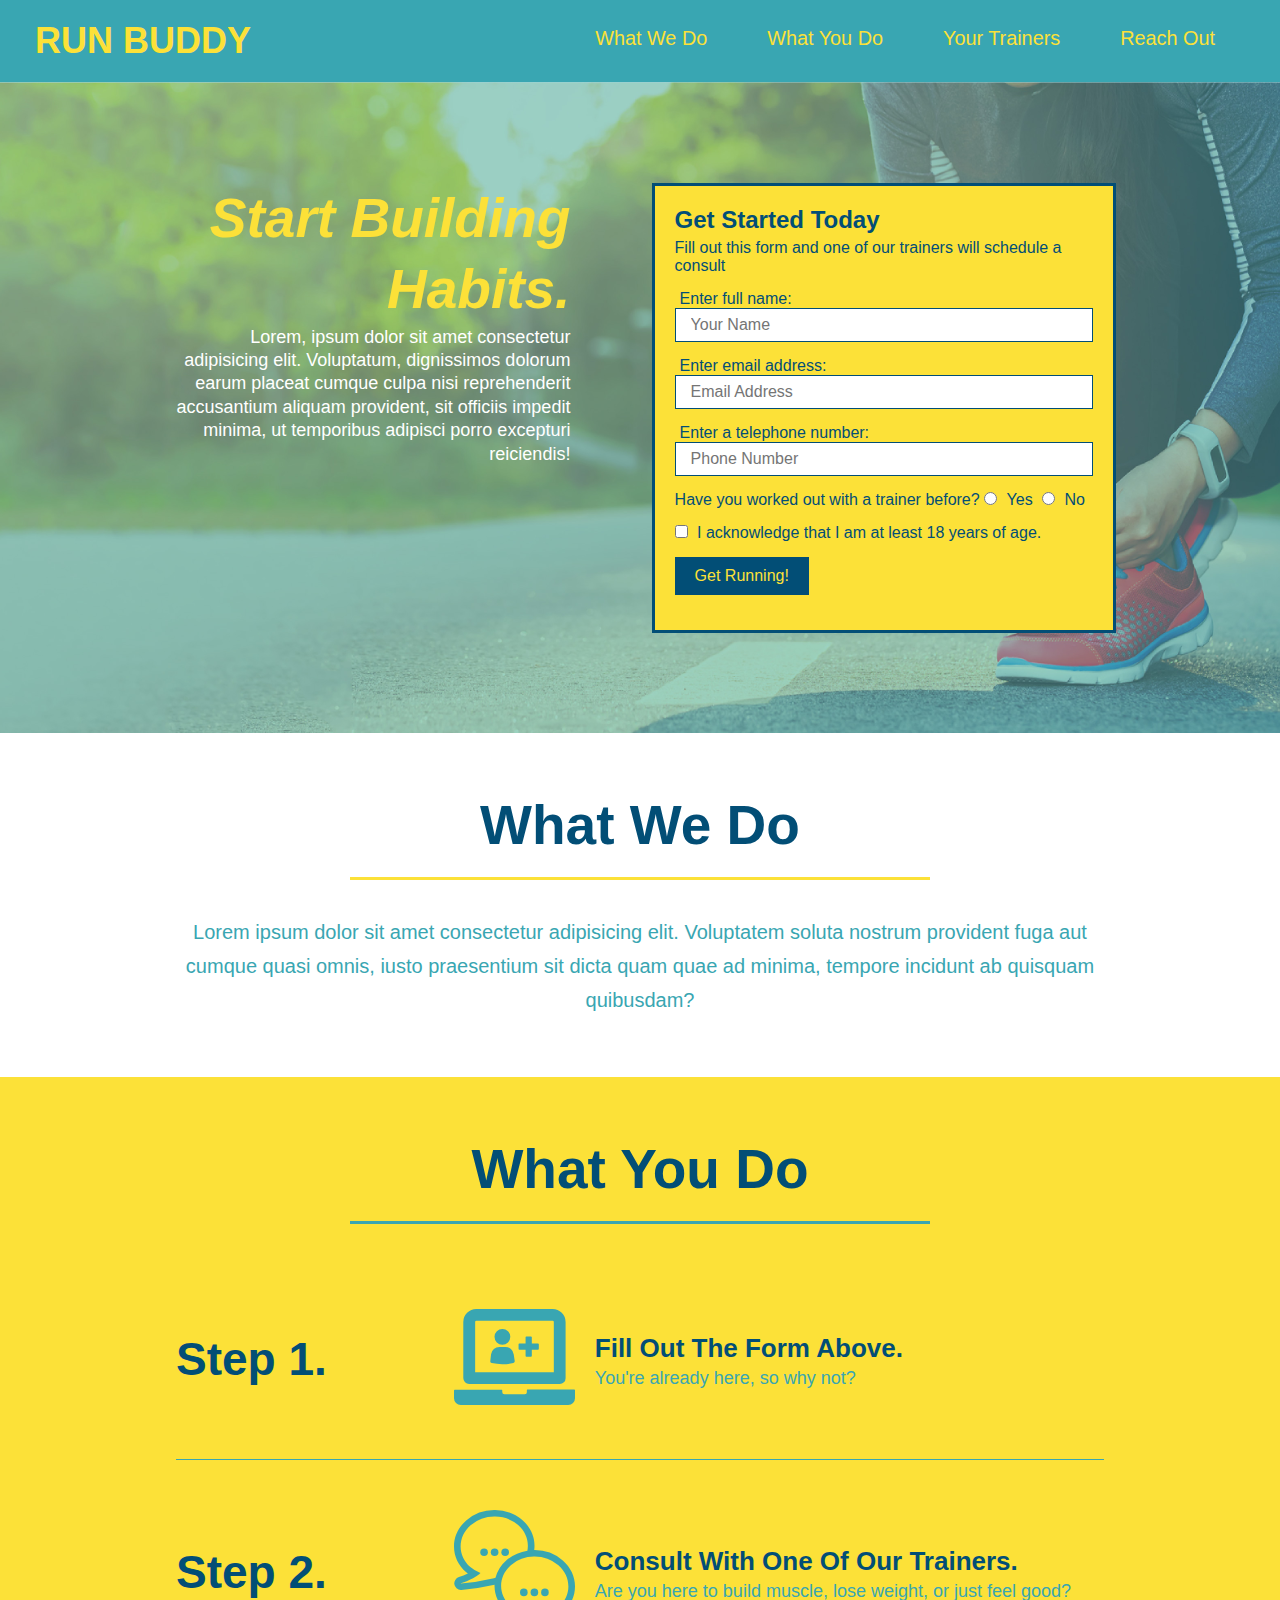
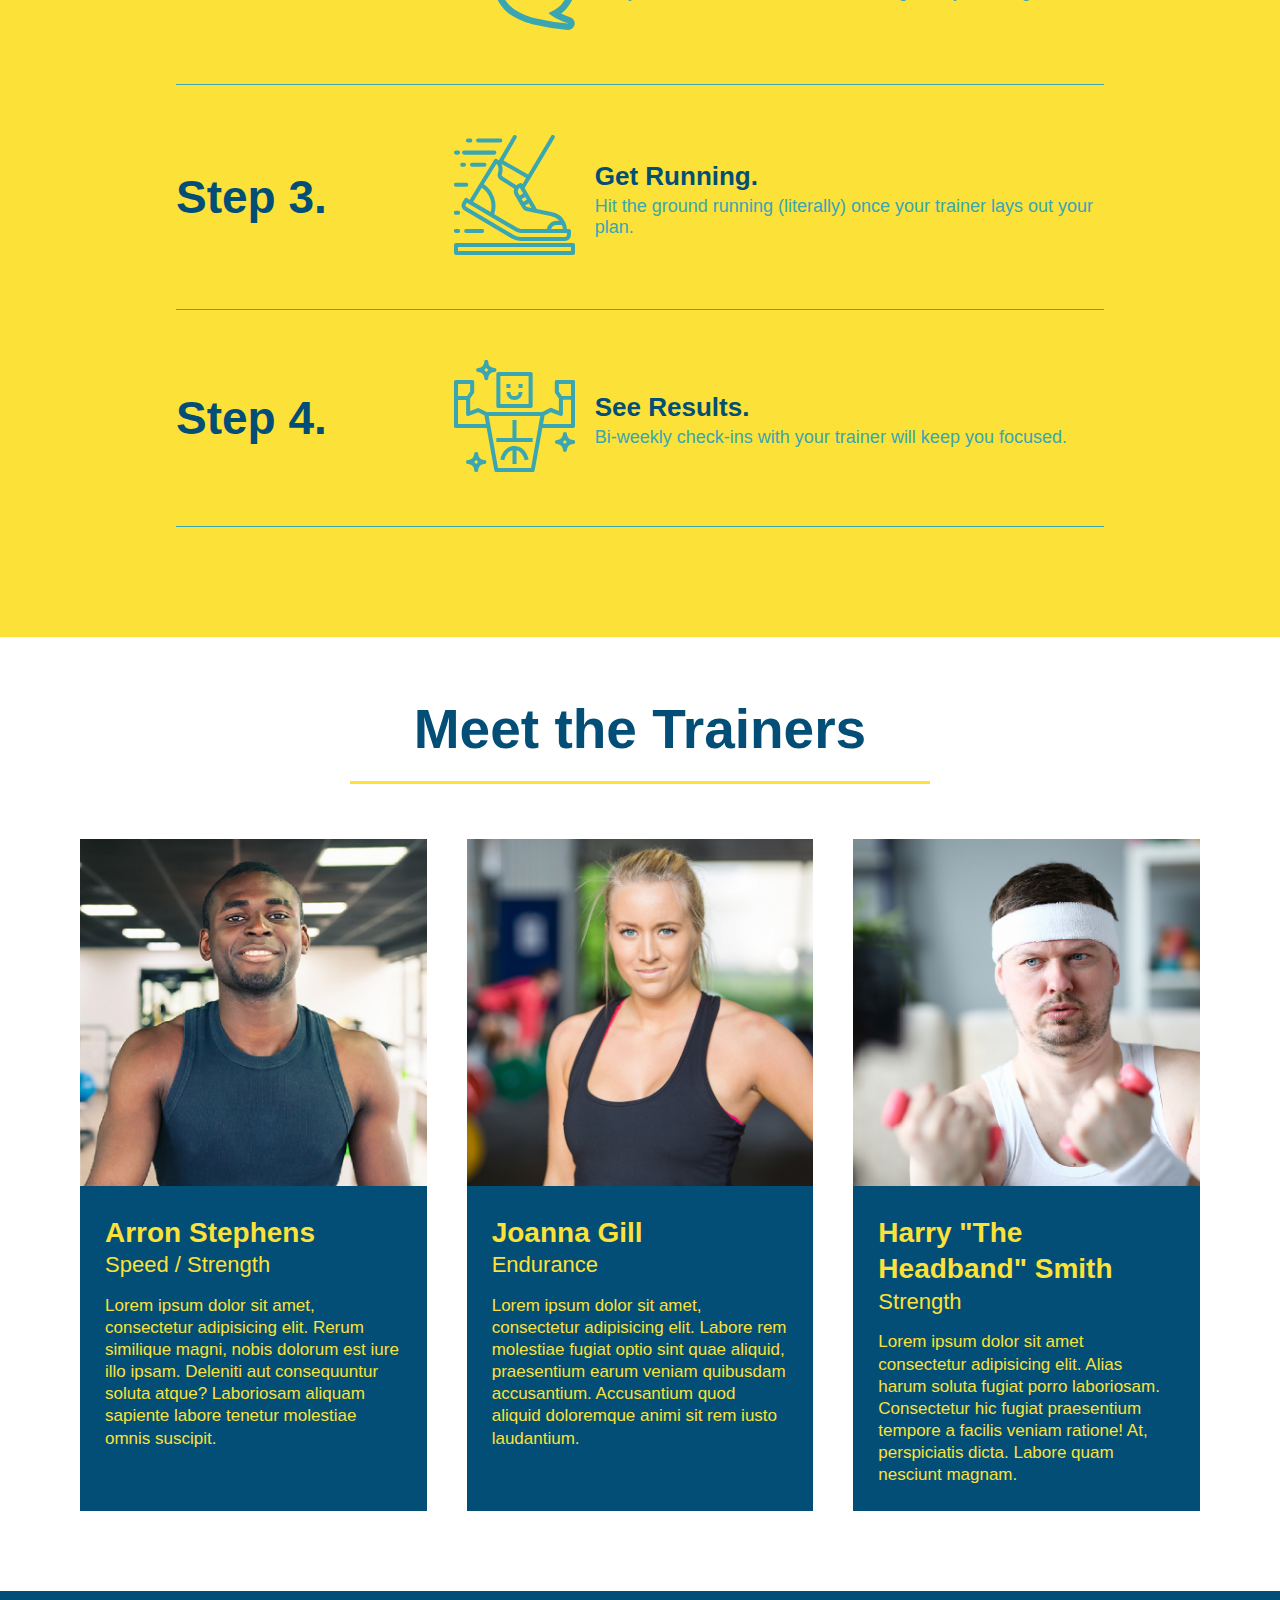
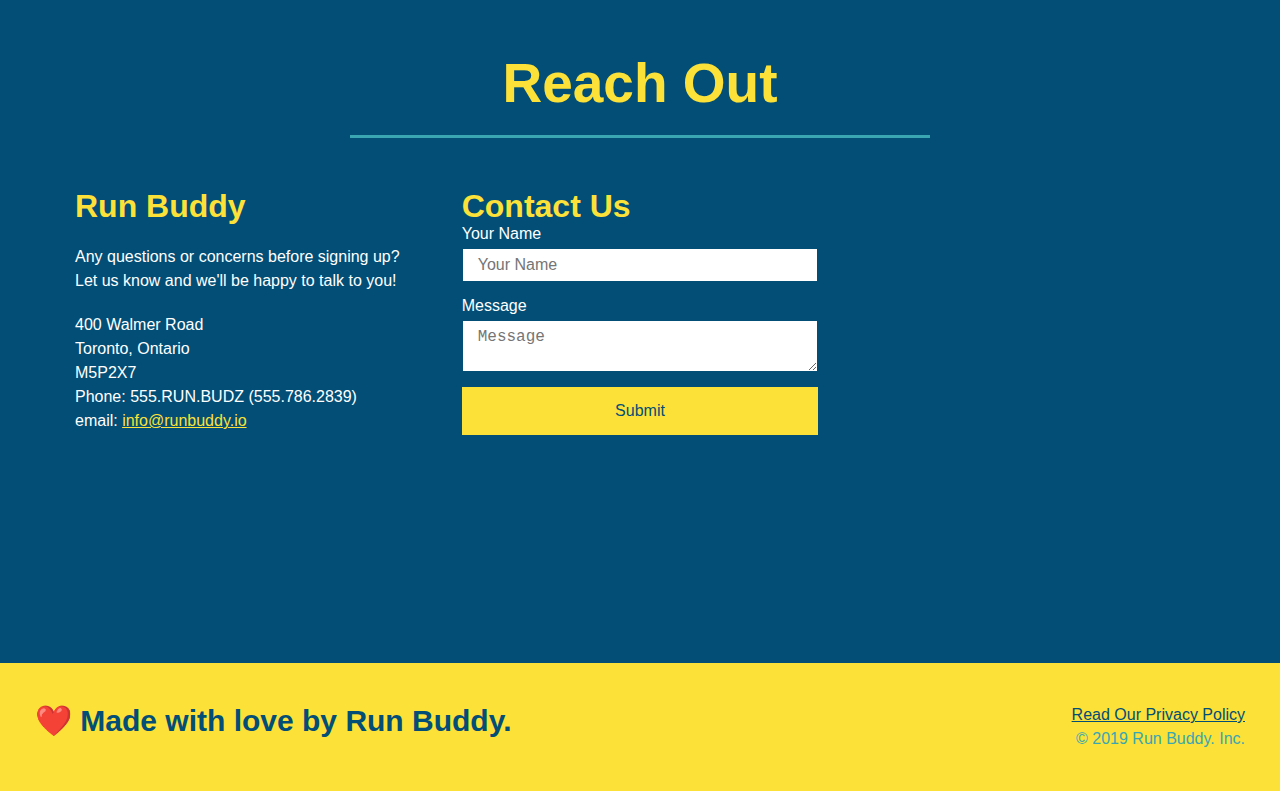
==== commit 464be297: "add flexbox to reach out" ====
--- a/index.html
+++ b/index.html
@@ -224,6 +224,35 @@
             </div>
 
             <div class="contact-info">
+
+                <div>
+                    <h3>Run Buddy</h3>
+                    <p>
+                        Any questions or concerns before signing up?
+                        <br/>
+                        Let us know and we'll be happy to talk to you!
+                    </p>
+                    <address>
+                        400 Walmer Road <br>
+                        Toronto, Ontario <br>
+                        M5P2X7 <br>
+                        Phone: 555.RUN.BUDZ (555.786.2839) <br>
+                        email: <a href="mailto:info@runbuddy.io">info@runbuddy.io </a>
+                    </address>
+                </div>
+
+                <div class="contact-form">
+                    <h3>Contact Us</h3>
+                    <form>
+                        <label for="contact-name">Your Name</label>
+                        <input type="text" id="contact-name" placeholder="Your Name">
+
+                        <label for="contact-message">Message</label>
+                        <textarea type="text" id="contact-message" placeholder="Message"></textarea>
+                        <button type="submit">Submit</button>
+                    </form>
+                </div>
+
                 <iframe 
                     src="https://www.google.com/maps/embed?pb=!1m18!1m12!1m3!1d2885.2192067374485!2d-79.4151254837381!3d43.68520597912023!2m3!1f0!2f0!3f0!3m2!1i1024!2i768!4f13.1!3m3!1m2!1s0x882b33635f427c29%3A0x1b0782b7d5b6fe3b!2s400%20Walmer%20Rd%2C%20York%2C%20ON%20M5P%202X7!5e0!3m2!1sen!2sca!4v1672695416080!5m2!1sen!2sca" 
                     width="600" 
@@ -233,33 +262,6 @@
                     loading="lazy" 
                     referrerpolicy="no-referrer-when-downgrade">
                 </iframe>
-                
-                <div class="contact-form">
-                    <h3>Contact Us</h3>
-                    <form>
-                        <label for="contact-name">Your Name</label>
-                        <input type="text" id="contact-name" placeholder="Your Name">
-
-                        <label for="contact-message">Message</label>
-                        <textarea type="text" id="contact-message" placeholder="Message"></textarea>
-                    </form>
-                </div>
-
-                <div>
-                    <h3>Run Buddy</h3>
-                    <p>
-                        Any questions or concerns before signing up?
-                        <br/>
-                        Let us know and we'll be happy to talk to you!
-                    </p>
-                    <address>
-                        400 Walmer Road <br>
-                        Toronto, Ontario <br>
-                        M5P2X7 <br>
-                        Phone: 555.RUN.BUDZ (555.786.2839) <br>
-                        email: <a href="mailto:info@runbuddy.io">info@runbuddy.io </a>
-                    </address>
-                </div>
             </div>
         </section>
 
--- a/assets/css/style.css
+++ b/assets/css/style.css
@@ -281,21 +281,26 @@
     background: #024e76;
 }
 
+.contact-info {
+    display: flex;
+    justify-content: space-between;
+    flex-wrap: wrap;
+}
+
+.contact-info > * {
+    flex: 1;
+    margin: 15px;
+}
+
 .contact h2 {
     color: #fce138;
 }
 
 .contact-info iframe {
-    width: 400px;
     height: 400px;
 }
 
 .contact-info div {
-    width: 410px;
-    display: inline-block;
-    vertical-align: top;
-    text-align: left;
-    margin: 30px 0 60px;
     color: white;
 }
 
@@ -307,11 +312,32 @@
 .contact-info p, .contact-info address {
     margin: 20px 0;
     line-height: 1.5;
-    font-size: 20px;
+    font-size: 16px;
     font-style: normal;
 }
 
 .contact-info a {
     color: #fce138;
 }
+
+.contact-form input, .contact-form textarea {
+    border: 1px solid #024e76;
+    display: block;
+    padding: 7px 15px;
+    font-size: 16px;
+    color: #024e76;
+    width: 100%;
+    margin-bottom: 15px;
+    margin-top: 5px;
+}
+
+.contact-form button {
+    width: 100%;
+    border: none;
+    background: #fce138;
+    color: #024e76;
+    text-align: center;
+    padding: 15px 0;
+    font-size: 16px;
+}
 /*reach out ends*/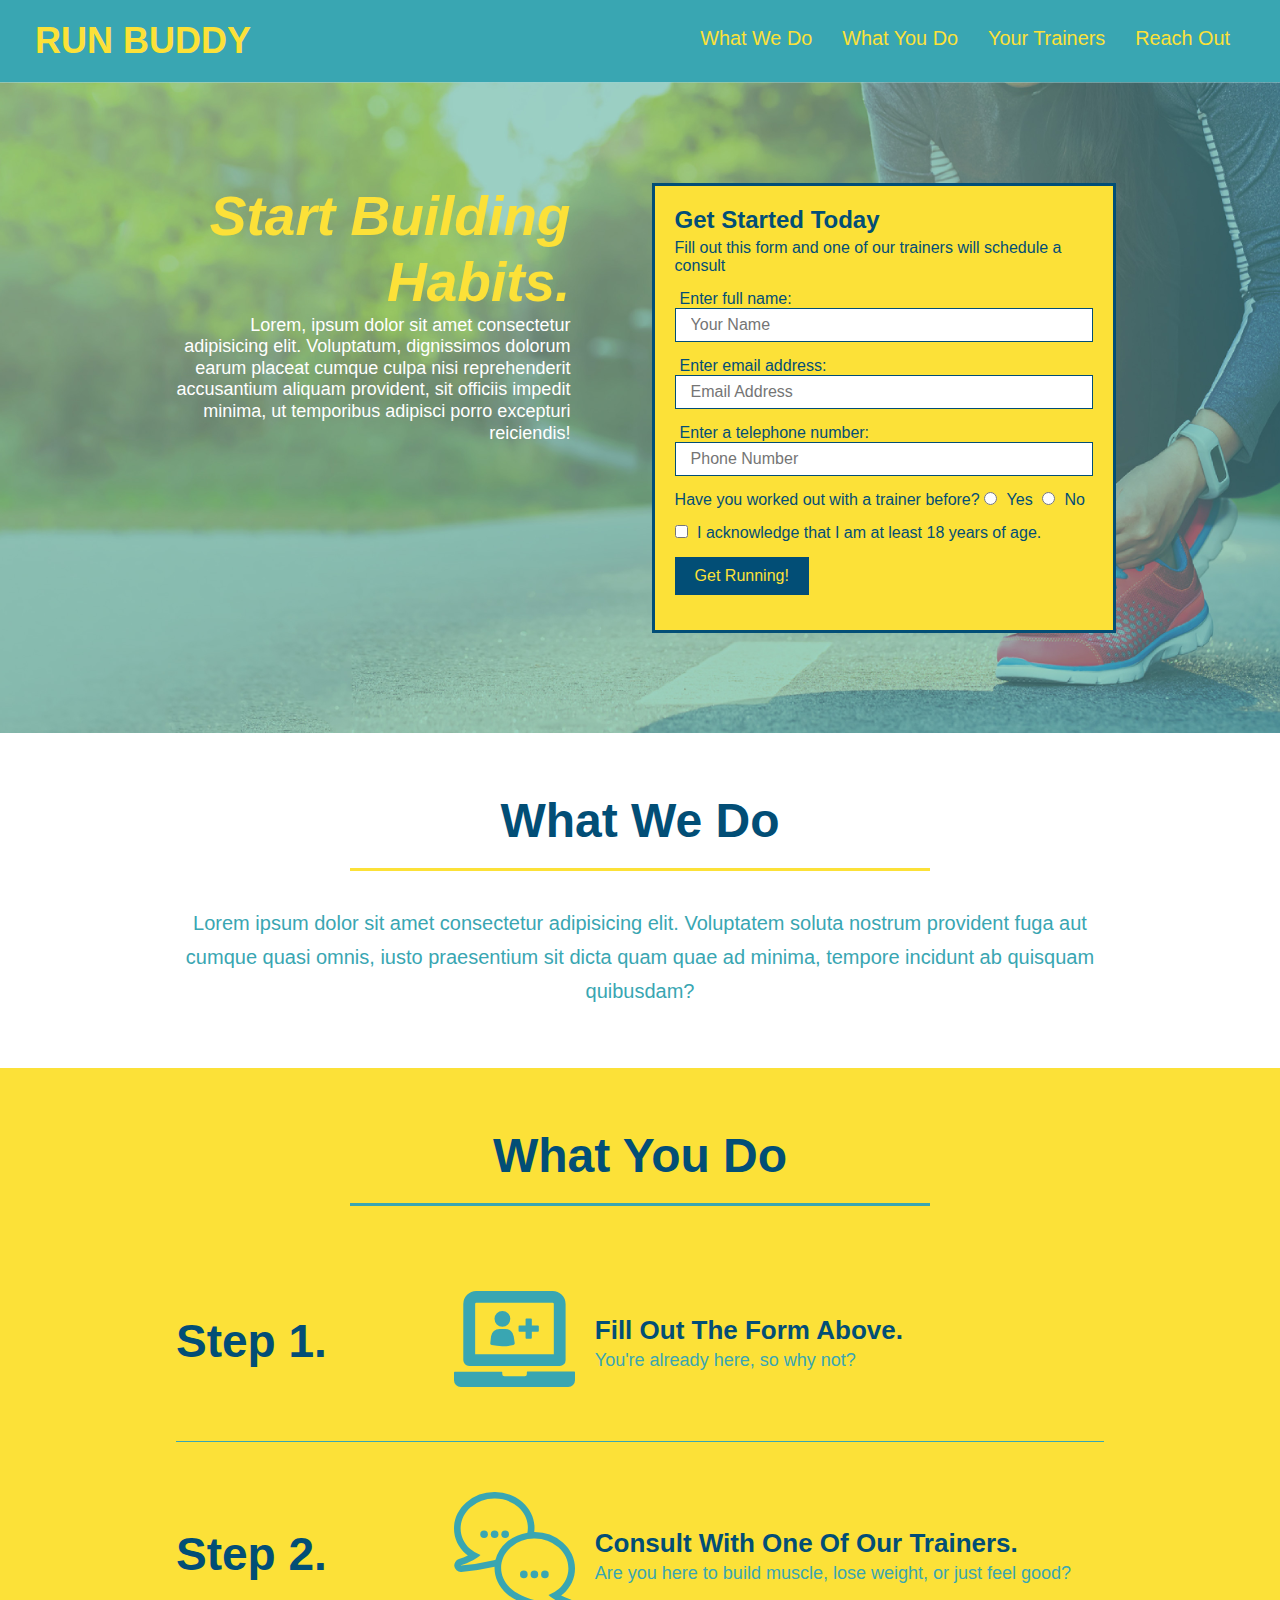
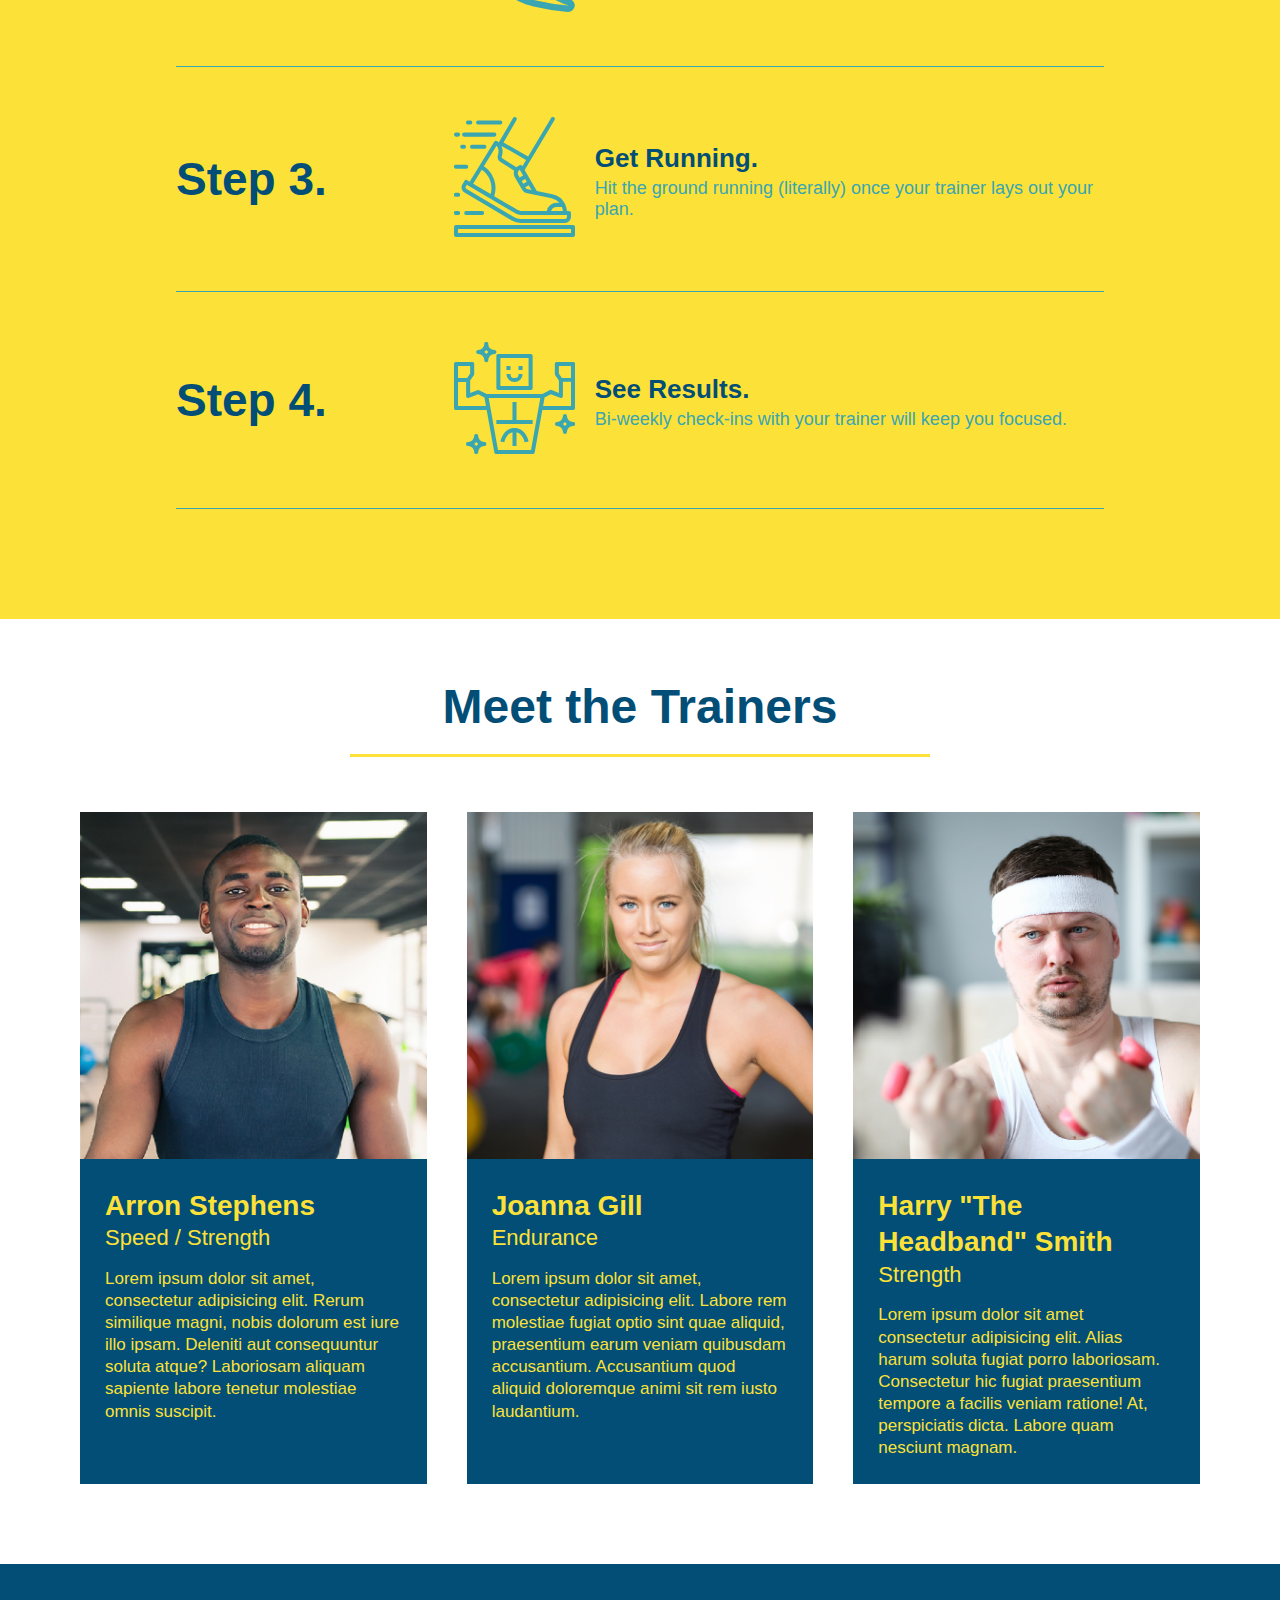
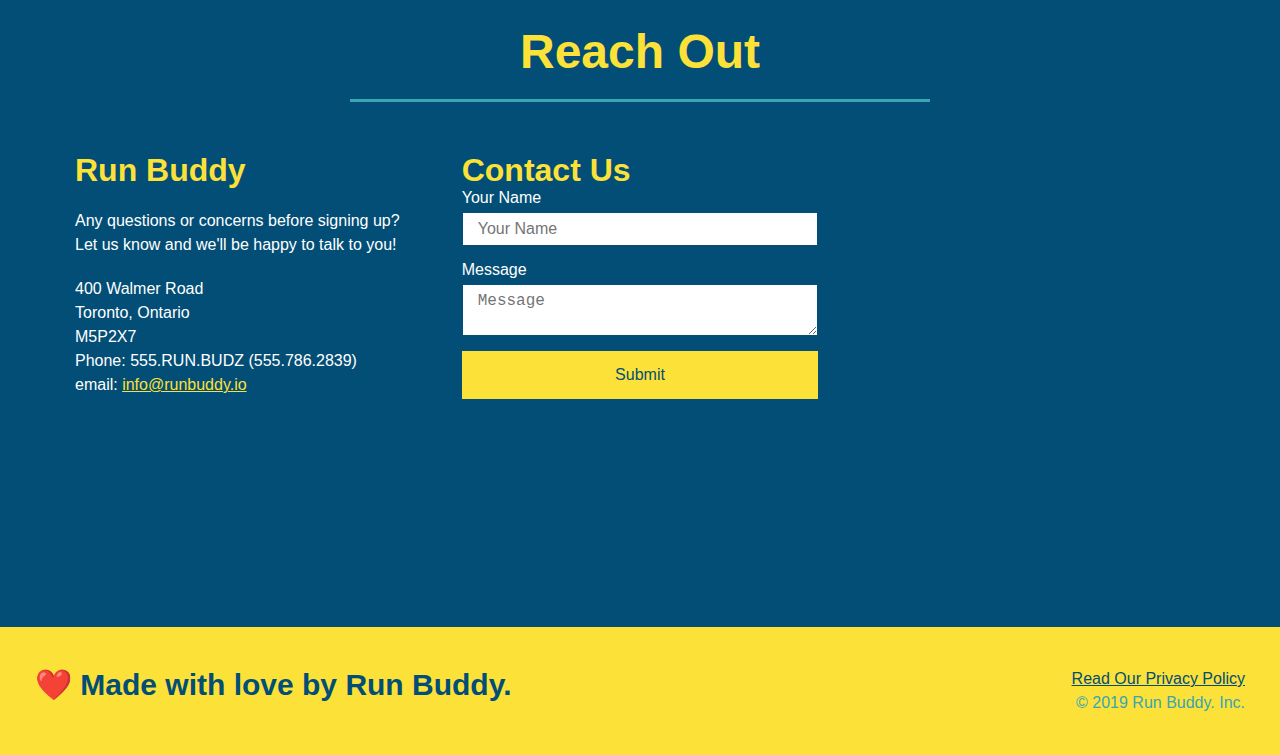
==== commit b55fc3bb: "added mediaqueries for different device sizes" ====
--- a/index.html
+++ b/index.html
@@ -6,6 +6,8 @@
         <link rel="stylesheet" href="./assets/css/style.css" />
 
         <meta charset="UTF-8">
+
+        <meta name="viewport" content="width=device-width, initial-scale=1.0" />
 
         <title>Run Buddy</title>
 
--- a/assets/css/style.css
+++ b/assets/css/style.css
@@ -38,7 +38,7 @@
 }
 
 header nav ul li a {
-    margin: 0 30px;
+    padding: 10px 15px;
     font-weight: lighter;
     font-size: 1.55vw;
 }
@@ -85,6 +85,7 @@
     display: flex;
     justify-content: center;
     flex-wrap: wrap;
+    align-items: flex-start;
 }
 
 .hero-cta{
@@ -93,7 +94,7 @@
     margin: 3.5%;
     color: #FFF;
     font-size: 18px;
-    line-height: 1.3;
+    line-height: 1.2;
 }
 
 .hero-cta h2 {
@@ -147,7 +148,7 @@
 /* Hero Style Ends */
 
 .section-title {
-    font-size: 55px;
+    font-size: 48px;
     color: #024e76;
     border-bottom: 3px solid;
     padding-bottom: 20px;
@@ -340,4 +341,112 @@
     padding: 15px 0;
     font-size: 16px;
 }
-/*reach out ends*/+/*reach out ends*/
+
+/* Media Query for smaller desktop screens*/
+@media screen and (max-width:980px) {
+    header {
+        padding-bottom: o;
+        justify-content: center;
+    }
+
+    header h1 {
+        width: 100%;
+        text-align: center;
+    }
+    
+    header nav ul {
+        margin-top: 20px;
+        width: 100%;
+        justify-content: center;
+    }
+
+    header nav ul li a {
+        font-size: 20px;
+    }
+
+    footer h2, footer div {
+        text-align: center;
+        width: 100%;
+    }
+
+    .hero-cta, .hero-form {
+        width: 100%;
+    }
+
+    .hero-cta {
+        text-align: center;
+    }
+
+    .section-title {
+        width: 80%;
+    }
+
+    .trainer {
+        flex: 0 70%;
+    }
+
+    .contact-info iframe {
+        flex: 1 100%;
+    }
+}
+
+/*Media Query for tablets and smaller*/
+@media screen and (max-width: 768px) {
+    section {
+        padding: 30px 15px;
+    }
+
+    .step h3 {
+        flex: 1 100%;
+        text-align: center;
+    }
+
+    .step-info {
+        flex: 2 100%;
+        text-align: center;
+        justify-content: center;
+    }
+
+    .step-img {
+        flex: 0 32%;
+        margin-right: 0;
+        margin-top: 15px;
+        margin-bottom: 15px;
+    }
+
+    .step-text {
+        flex: 100%;
+    }
+}
+
+/*Media Query for mobile phones and smaller*/
+@media screen and (max-width: 575px) {
+    .hero-form button {
+        width: 100%;
+    }
+
+    .section-title {
+        width: 95%;
+    }
+
+    .intro p {
+        width: 100%;
+    }
+
+    .trainer {
+        flex: 0 100%;
+    }
+
+    .contact-info {
+        text-align: center;
+    }
+
+    .contact-info > * {
+        flex: 0 100%;
+    }
+
+    .contact-form {
+        order: 3;
+    }
+}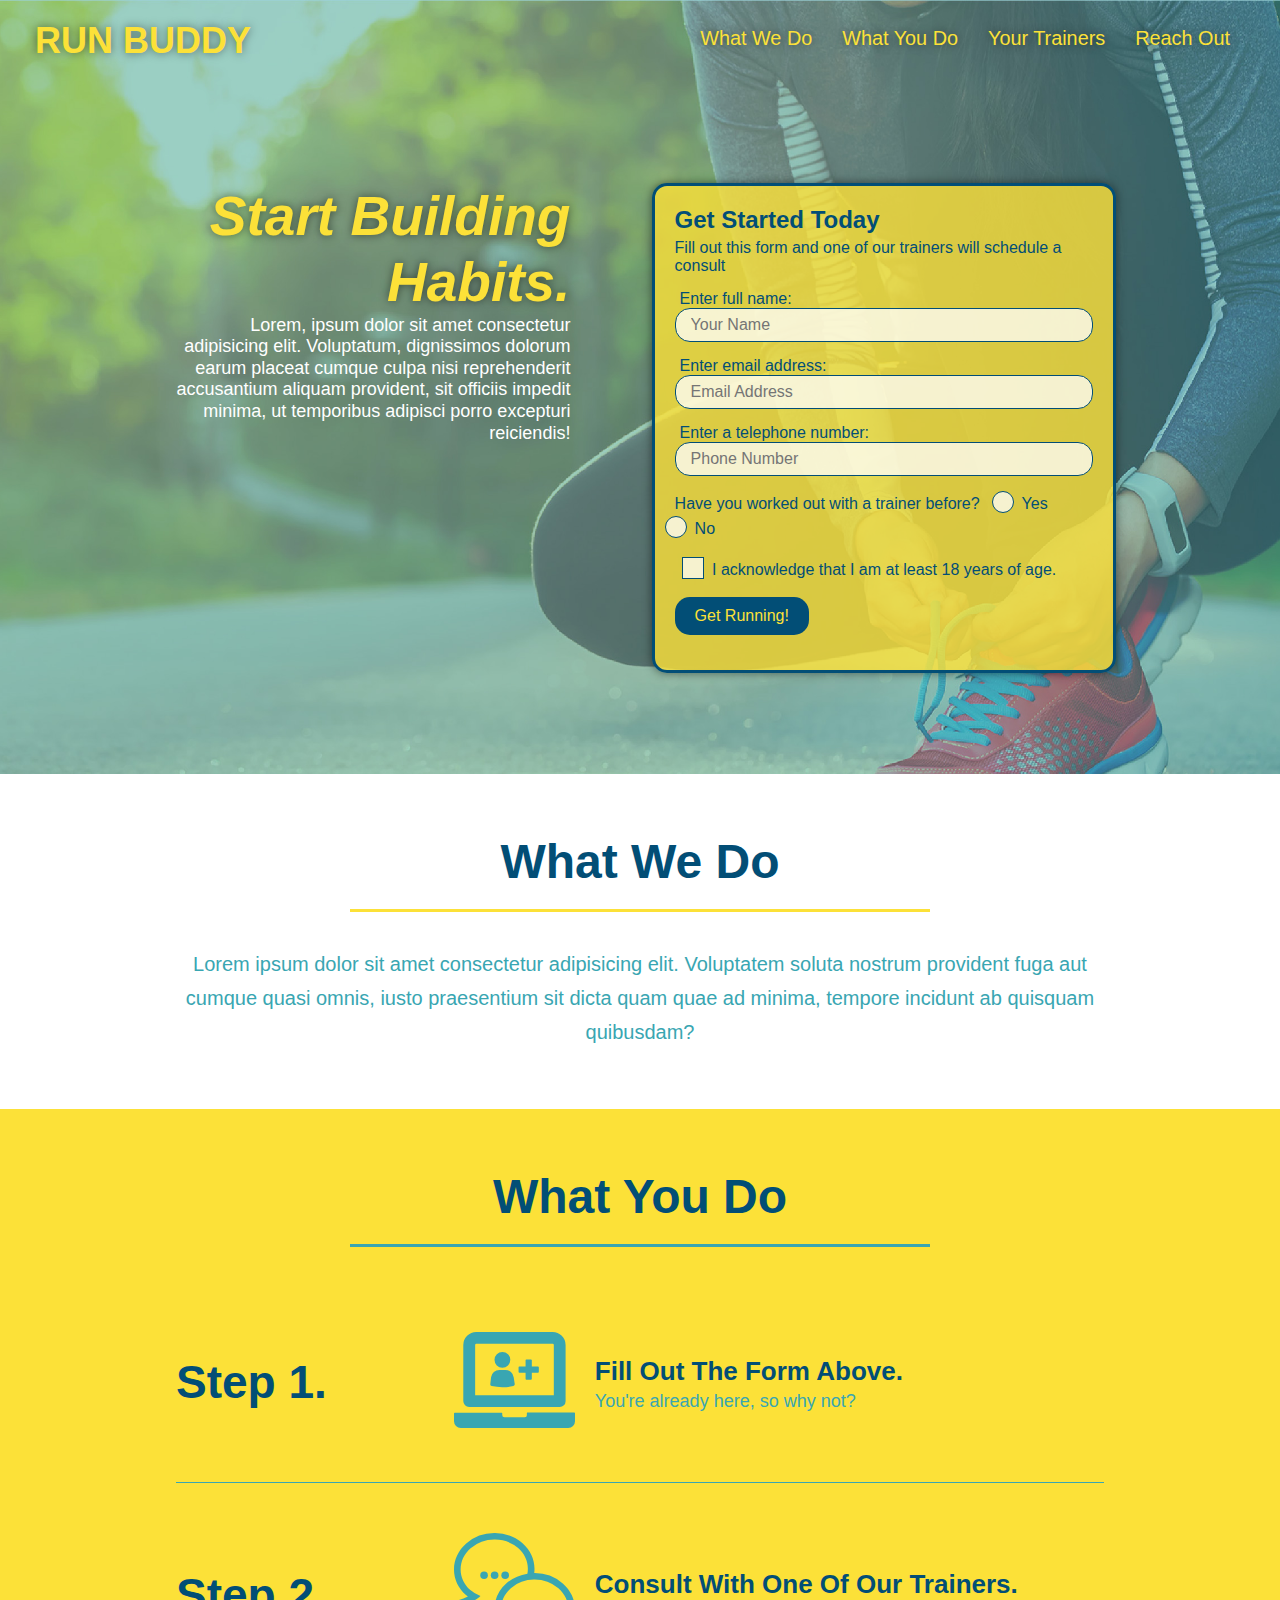
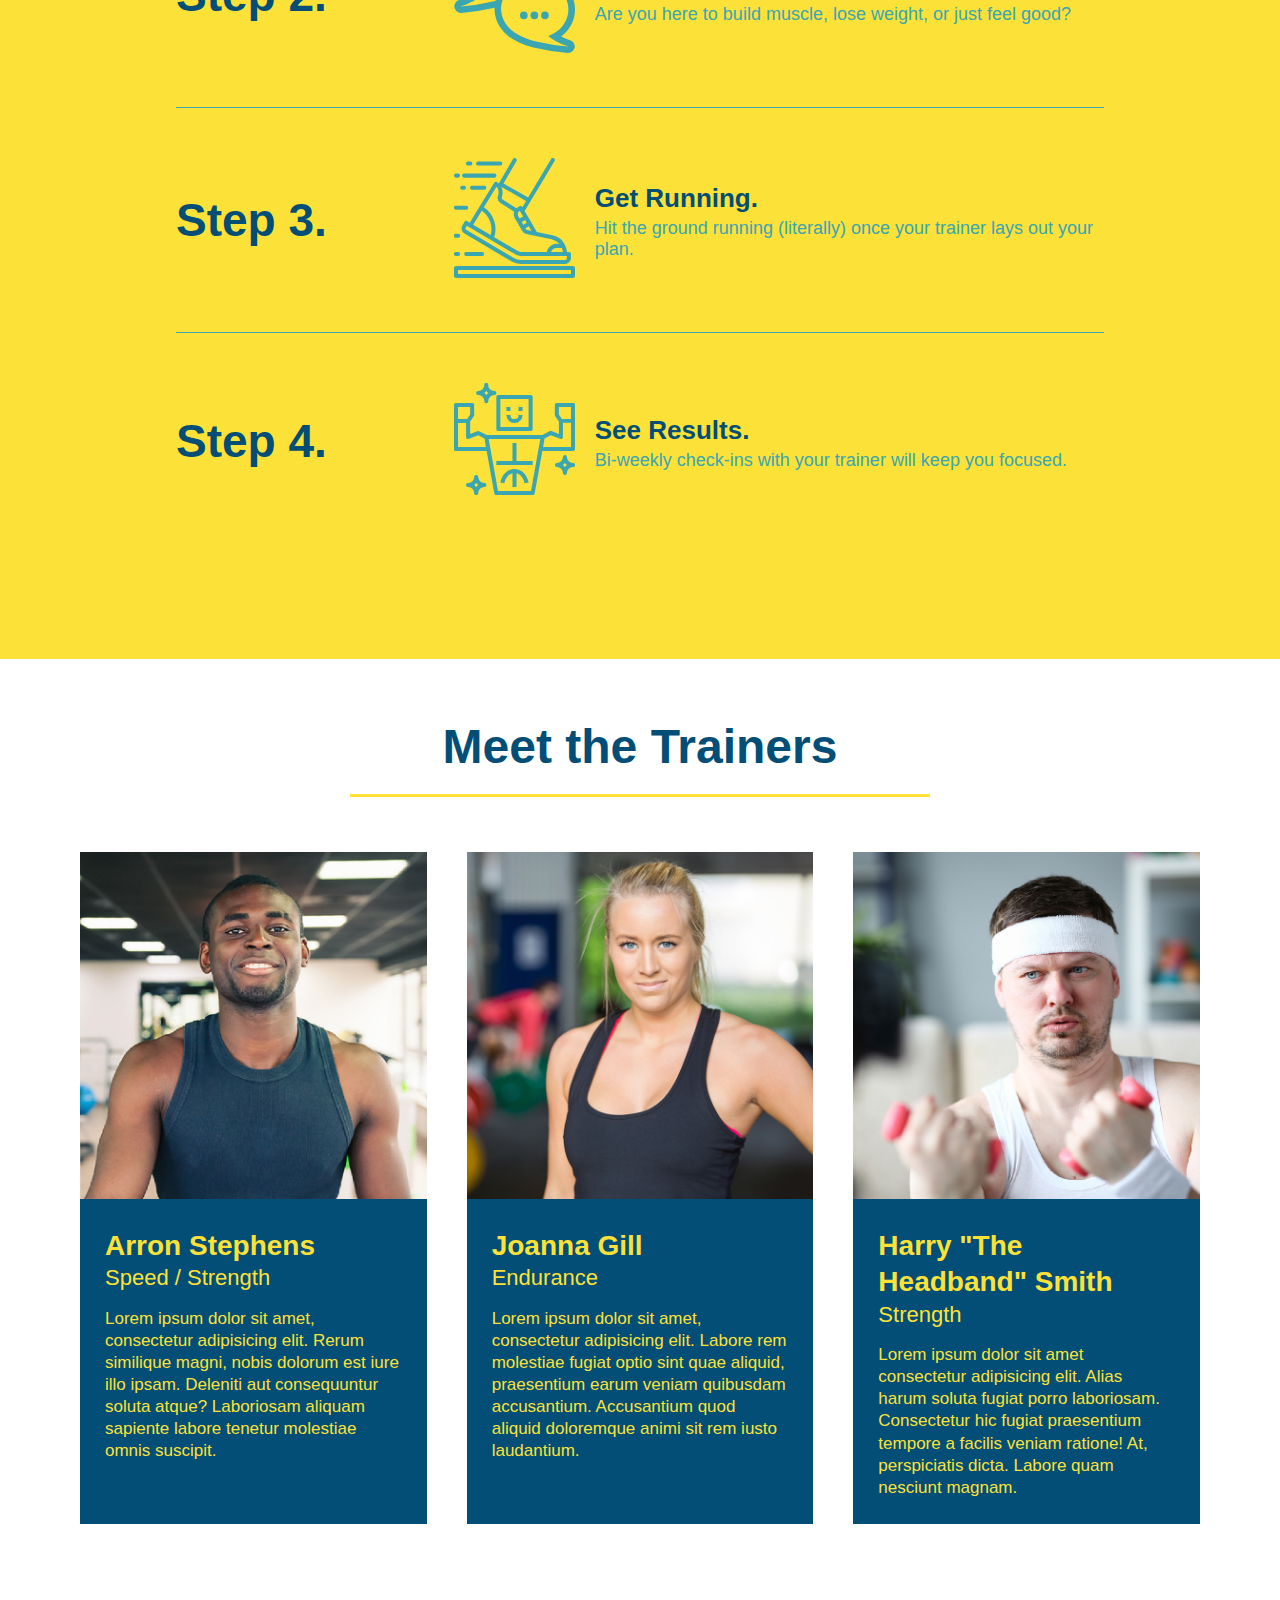
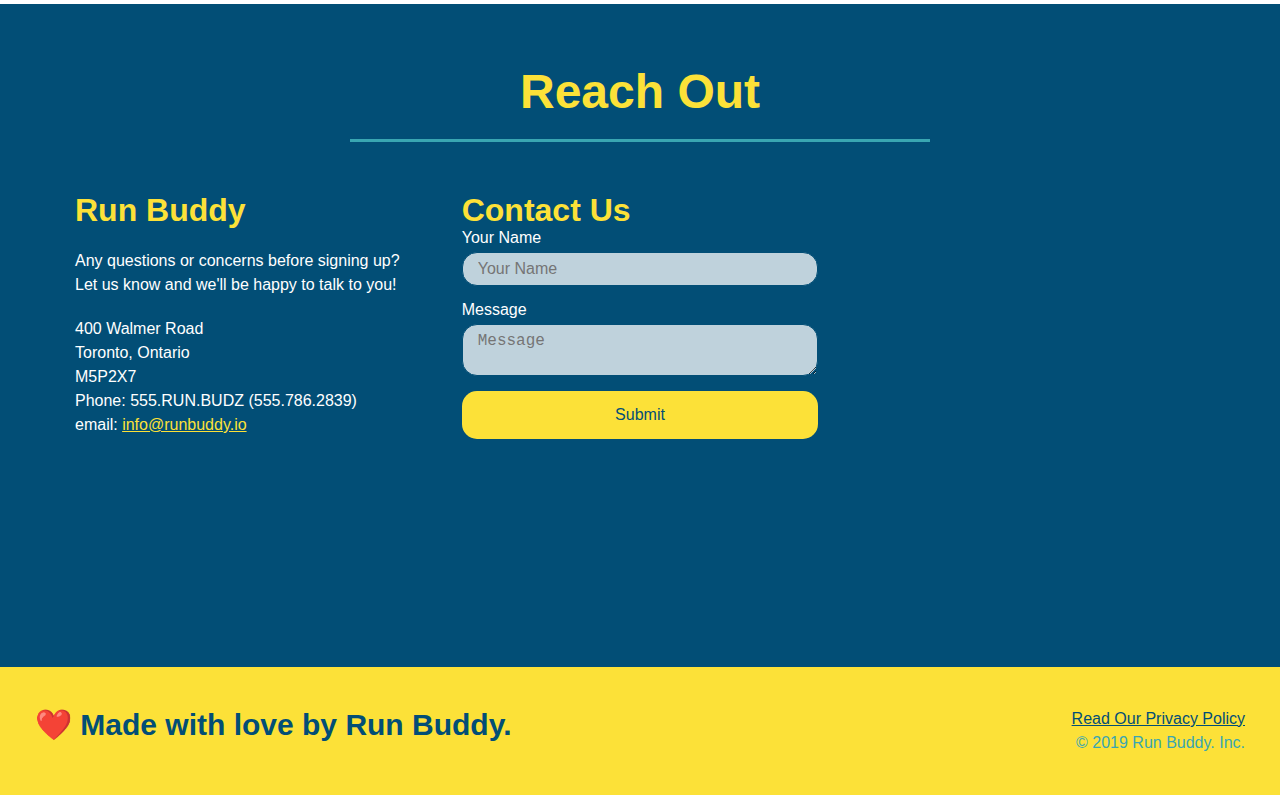
==== commit 8bf691f7: "final css touches" ====
--- a/index.html
+++ b/index.html
@@ -68,19 +68,24 @@
 
                     <p>
                         Have you worked out with a trainer before?
-                        <input type="radio" name="trainer-confirm" id="trainer-yes"/>
-                        <label for="trainer-yes">Yes</label>
-
-                        <input type="radio" name="trainer-confirm" id="trainer-no" />
-                        <label for="trainer-no">No</label>
-                    </p>
-
-                    <p>
-                        <input type="checkbox" name="age-confirm" id="checkbox" />
-                        <label for="checkbox">
-                            I acknowledge that I am at least 18 years of age.
-                        </label>
+                        <span class="radio-wrapper">
+                            <input type="radio" name="trainer-confirm" id="trainer-yes"/>
+                            <label for="trainer-yes">Yes</label>
+                        </span>
                         
+                        <span class="radio-wrapper">
+                            <input type="radio" name="trainer-confirm" id="trainer-no" />
+                            <label for="trainer-no">No</label>
+                        </span>
+                    </p>
+
+                    <p>
+                        <span class="checkbox-wrapper">
+                            <input type="checkbox" name="age-confirm" id="checkbox" />
+                            <label for="checkbox">
+                                 I acknowledge that I am at least 18 years of age.
+                            </label>
+                        </span> 
                     </p>
 
                     <p>
@@ -271,7 +276,7 @@
         <footer>
             <h2>❤️ Made with love by Run Buddy.</h2>
             <div>
-                <a href="#./privacy-policy.html">Read Our Privacy Policy</a><br/>
+                <a href="/privacy-policy.html">Read Our Privacy Policy</a><br/>
                 &copy; 2019 Run Buddy. Inc.
             </div>
         </footer>
--- a/assets/css/style.css
+++ b/assets/css/style.css
@@ -4,25 +4,41 @@
     box-sizing: border-box;
 }
 
+:root {
+    --primary-color: #fce138;
+    --secondary-color: #024e76;
+    --tertiary-color: #39a6b2;
+}
+
 /* apply styles to <header> */
 header {
     padding: 20px 35px;
-    background-color: #39a6b2;
+    background-color: var(--tertiary-color);
     display: flex;
     justify-content: space-between;
     flex-wrap: wrap;
+    position: -webkit-sticky;
+    position: sticky;
+    top: 0;
+    background-image: url("../images/hero-bg.jpg");
+    background-size: cover;
+    background-position: center;
+    background-attachment: fixed;
+    background-position: 80%;
+    z-index: 9999;
 }
 
 header h1 {
     font-weight: bold;
     font-size: 36px;
-    color: #fce138;
+    color: var(--primary-color);
     margin: 0;
 }
 
 header a {
     text-decoration: none;
-    color: #fce138;
+    color: var(--primary-color);
+    text-shadow: 0 0 10px rgba(0, 0, 0, 0.5);
 }
 
 header nav {
@@ -41,16 +57,24 @@
     padding: 10px 15px;
     font-weight: lighter;
     font-size: 1.55vw;
+    text-shadow: 0 0 10px rgba(0, 0, 0, 0.5);
+}
+
+header nav ul li a:hover {
+    background: var(--primary-color);
+    color: var(--secondary-color);
+    border-radius: 15px;
+    text-shadow: none;
 }
 
 body {
     /* */
-    color: #39a6b2;
+    color: var(--tertiary-color);
     font-family: Arial, Helvetica, sans-serif;
 }
 
 footer {
-    background: #fce138;
+    background: var(--primary-color);
     width: 100%;
     padding: 40px 35px;
     display: flex;
@@ -59,7 +83,7 @@
 }
 
 footer h2 {
-    color: #024e76;
+    color: var(--secondary-color);
     font-size: 30px;
     margin: 0;
 }
@@ -70,7 +94,7 @@
 }
 
 footer a {
-    color: #024e76;
+    color: var(--secondary-color);
 }
 
 section {
@@ -82,6 +106,8 @@
     background-image: url("../images/hero-bg.jpg");
     background-size: cover;
     background-position: center;
+    background-attachment: fixed;
+    background-position: 80%;
     display: flex;
     justify-content: center;
     flex-wrap: wrap;
@@ -100,18 +126,21 @@
 .hero-cta h2 {
     font-style: italic;
     font-size: 55px;
-    color: #fce138;
+    color: var(--primary-color);
+    text-shadow: 0 0 10px rgba(0, 0, 0, 0.5);
 }
 
 .hero-form {
-    background-color: #fce138;
+    background-color:rgba(252, 225, 56, 0.8);
     padding: 20px;
-    color: #024e76;
+    color: var(--secondary-color);
     border-style: solid;
     border-width: 3px;
-    border-color: #024e76;
+    border-color: var(--secondary-color);
     width: 40%;
     margin: 3.5%;
+    box-shadow: 0 0 10px rgba(0, 0, 0, 0.5);
+    border-radius: 15px;
 }
 
 .hero-form h3 {
@@ -124,13 +153,20 @@
 }
 
 .form-input {
-    border: 1px solid #024e76;
+    border: 1px solid var(--secondary-color);
     display: block;
     padding: 7px 15px;
     font-size: 16px;
-    color: #024e76;
+    color: var(--secondary-color);
     width: 100%;
     margin-bottom: 15px;
+    border-radius: 15px;
+    background-color: rgba(255,255,255,0.75);
+}
+
+.form-input:focus {
+    background-color: rgba(255,255,255,1);
+    outline: none;
 }
 
 .hero-form label {
@@ -138,18 +174,80 @@
 }
 
 .hero-form button {
-    color: #fce138;
-    background-color: #024e76;
+    color: var(--primary-color);
+    background-color: var(--secondary-color);
     border: none;
     padding: 10px 20px;
     font-size: 16px;
-}
-
+    border-radius: 15px;
+}
+
+.hero-form button:hover {
+    background-color: var(--tertiary-color);
+}
+
+.checkbox-wrapper input, .radio-wrapper input {
+    opacity: 0;
+}
+
+.checkbox-wrapper label, .radio-wrapper label {
+    position: relative;
+    left: 10px;
+    margin: 10px;
+    line-height: 1.6;
+}
+
+.checkbox-wrapper label::before, .radio-wrapper label::before {
+    content: "";
+    height: 20px;
+    width: 20px;
+    background: rgba(255,255,255,0.75);
+    border: 1px solid var(--secondary-color);
+    position: absolute;
+    top: -4px;
+    left: -30px;
+}
+
+.radio-wrapper label:before {
+    border-radius: 50%;
+}
+
+.radio-wrapper label::after {
+    content: "";
+    width: 20px;
+    height: 20px;
+    border-radius: 50%;
+    background: var(--secondary-color);
+    position: absolute;
+    left: -29px;
+    top: -3px;
+    background-image: radial-gradient(circle, var(--tertiary-color), var(--secondary-color));
+}
+
+.checkbox-wrapper label::after {
+    content: "";
+    height: 6px;
+    width: 14px;
+    border-left: 2px solid var(--secondary-color);
+    border-bottom: 2px solid var(--secondary-color);
+    position: absolute;
+    left: -26px;
+    top: 1px;
+    transform: rotate(-58deg);
+}
+
+.checkbox-wrapper input + label:after, .radio-wrapper input + label:after {
+    content: none;
+}
+
+.checkbox-wrapper input:checked + label:after, .radio-wrapper input:checked + label:after {
+    content: "";
+}
 /* Hero Style Ends */
 
 .section-title {
     font-size: 48px;
-    color: #024e76;
+    color: var(--secondary-color);
     border-bottom: 3px solid;
     padding-bottom: 20px;
     text-align: center;
@@ -158,16 +256,16 @@
 }
 
 .primary-border {
-    border-color: #fce138;
+    border-color: var(--primary-color);
 }
 
 .secondary-border {
-    border-color: #39a6b2;
+    border-color: var(--tertiary-color);
 }
 
 .intro p {
     line-height: 1.7;
-    color: #39a6b2;
+    color: var(--tertiary-color);
     width: 80%;
     font-size: 20px;
     margin: 0 auto;
@@ -175,18 +273,22 @@
 }
 
 .steps {
-    background: #fce138;
+    background: var(--primary-color);
 }
 
 .step {
     margin: 50px auto;
     padding-bottom: 50px;
     width: 80%;
-    border-bottom: 1px solid #39a6b2;
     display: flex;
     flex-wrap: wrap;
     align-items: center;
     justify-content: space-between;
+    border-bottom: 1px solid var(--tertiary-color);
+}
+
+.step:last-child {
+    border-bottom: none;
 }
 
 .step-info {
@@ -197,7 +299,7 @@
 }
 
 .step h3 {
-    color: #024e76;
+    color: var(--secondary-color);
     font-size: 46px;
     flex: 1 30%;
 }
@@ -205,7 +307,7 @@
 .step-text h4 {
     font-size: 26px;
     line-height: 1.5;
-    color: #024e76;
+    color: var(--secondary-color);
 }
 
 .step-text {
@@ -213,7 +315,7 @@
 }
 
 .step-text p {
-    color: #39a6b2;
+    color: var(--tertiary-color);
     font-size: 18px;
 }
 
@@ -236,8 +338,8 @@
 
 .trainer {
     margin: 20px;
-    background:#024e76;
-    color: #fce138;
+    background:var(--secondary-color);
+    color: var(--primary-color);
     flex: 1;
 }
 
@@ -279,7 +381,7 @@
 /*reach out style*/
 
 .contact {
-    background: #024e76;
+    background: var(--secondary-color);
 }
 
 .contact-info {
@@ -294,7 +396,7 @@
 }
 
 .contact h2 {
-    color: #fce138;
+    color:var(--primary-color) ;
 }
 
 .contact-info iframe {
@@ -306,7 +408,7 @@
 }
 
 .contact-info h3 {
-    color: #fce138;
+    color: var(--primary-color);
     font-size: 32px;
 }
 
@@ -318,28 +420,41 @@
 }
 
 .contact-info a {
-    color: #fce138;
+    color: var(--primary-color);
 }
 
 .contact-form input, .contact-form textarea {
-    border: 1px solid #024e76;
+    border: 1px solid var(--secondary-color);
     display: block;
     padding: 7px 15px;
     font-size: 16px;
-    color: #024e76;
+    color: var(--secondary-color);
     width: 100%;
     margin-bottom: 15px;
     margin-top: 5px;
+    border-radius: 15px;
+    background-color: rgba(255,255,255,0.75);
+}
+
+.contact-form input:focus, .contact-form textarea:focus {
+    background-color: rgba(255,255,255,1);
+    outline: none;
 }
 
 .contact-form button {
     width: 100%;
     border: none;
-    background: #fce138;
-    color: #024e76;
+    background: var(--primary-color);
+    color: var(--secondary-color);
     text-align: center;
     padding: 15px 0;
     font-size: 16px;
+    border-radius: 15px;
+}
+
+.contact-form button:hover {
+    color: var(--primary-color);
+     background: var(--tertiary-color);
 }
 /*reach out ends*/
 
@@ -348,6 +463,7 @@
     header {
         padding-bottom: o;
         justify-content: center;
+        position: relative;
     }
 
     header h1 {
